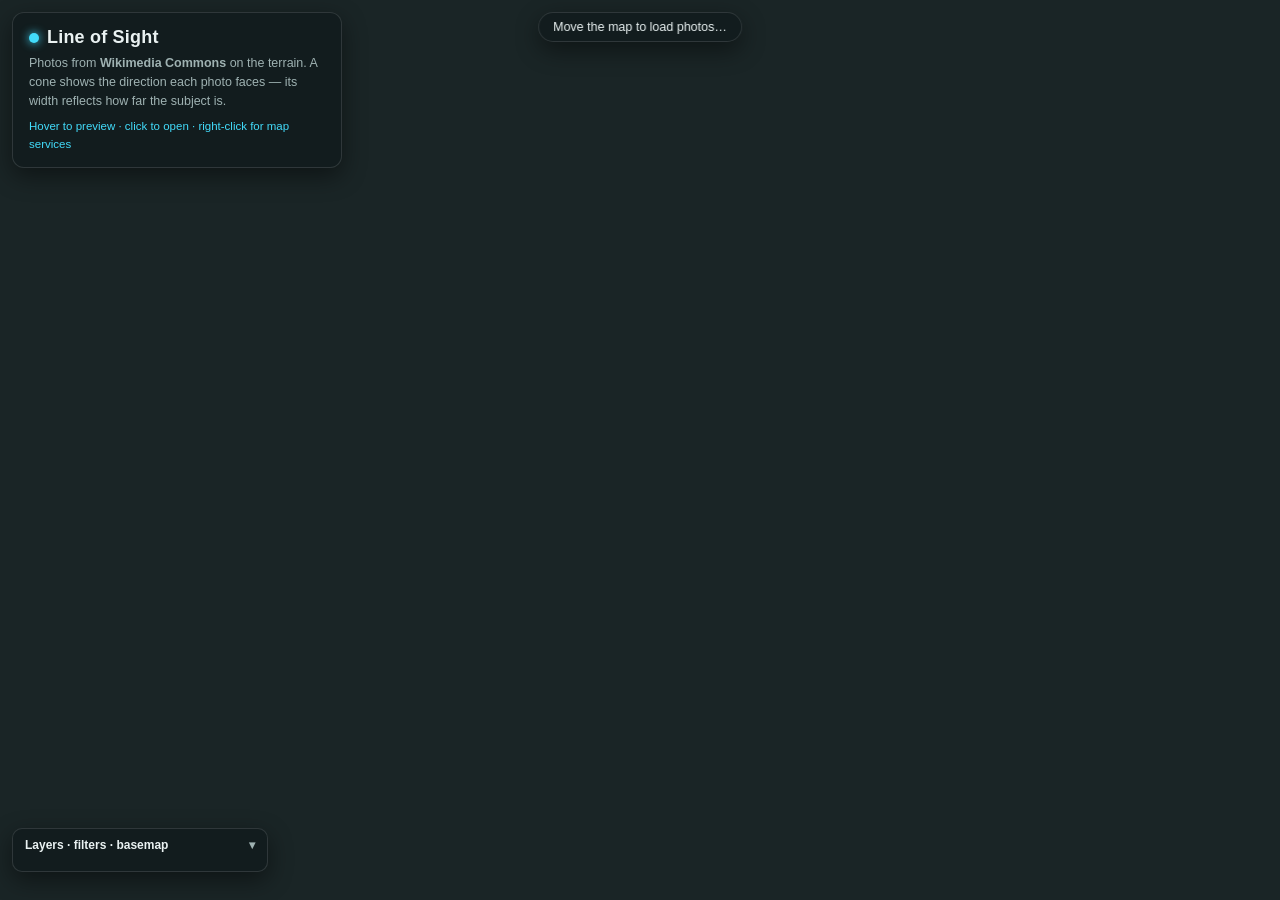
==== index.html @ a7d1faa2 "Line of Sight tool: Wikimedia Commons photo viewer on 3D terrain Single-file Mapbox GL app showing g" ====
<!DOCTYPE html>
<html lang="en">
<head>
  <meta charset="utf-8" />
  <meta name="viewport" content="width=device-width, initial-scale=1.0" />
  <title>Line of Sight — Wikimedia Commons photo viewer</title>

  <!-- Mapbox GL JS -->
  <link href="https://api.mapbox.com/mapbox-gl-js/v3.9.0/mapbox-gl.css" rel="stylesheet" />
  <script src="https://api.mapbox.com/mapbox-gl-js/v3.9.0/mapbox-gl.js"></script>
  <!-- Geocoder (search box) -->
  <link rel="stylesheet" href="https://api.mapbox.com/mapbox-gl-js/plugins/mapbox-gl-geocoder/v5.0.0/mapbox-gl-geocoder.css" type="text/css" />
  <script src="https://api.mapbox.com/mapbox-gl-js/plugins/mapbox-gl-geocoder/v5.0.0/mapbox-gl-geocoder.min.js"></script>

  <style>
    :root {
      --cam: #ffffff;            /* camera location          */
      --los: hsl(190, 95%, 62%); /* line of sight            */
      --obj: #ffb454;            /* subject / object location*/
      --panel: rgba(18, 28, 30, 0.82);
      --panel-border: rgba(255, 255, 255, 0.12);
      --text: #eaf2f2;
      --muted: #9fb2b2;
      --shadow: 0 8px 24px rgba(0, 0, 0, 0.45);
    }

    * { box-sizing: border-box; }

    html, body {
      margin: 0;
      padding: 0;
      height: 100%;
      background-color: #1a2526;
      font-family: -apple-system, BlinkMacSystemFont, "Segoe UI", Roboto, Helvetica, Arial, sans-serif;
      color: var(--text);
    }

    #map {
      position: absolute;
      inset: 0;
      transition: filter 0.25s ease;
    }
    #map.blur { filter: blur(14px) brightness(0.7); }

    /* ---------- Title / intro panel ---------- */
    #intro {
      position: absolute;
      top: 12px;
      left: 12px;
      z-index: 5;
      max-width: 330px;
      padding: 14px 16px;
      background: var(--panel);
      border: 1px solid var(--panel-border);
      border-radius: 12px;
      box-shadow: var(--shadow);
      backdrop-filter: blur(8px);
      -webkit-backdrop-filter: blur(8px);
    }
    #intro h1 {
      margin: 0 0 6px;
      font-size: 18px;
      letter-spacing: 0.2px;
      display: flex;
      align-items: center;
      gap: 8px;
    }
    #intro h1 .dot {
      width: 10px; height: 10px; border-radius: 50%;
      background: var(--los);
      box-shadow: 0 0 10px var(--los);
    }
    #intro p { margin: 0; font-size: 12.5px; line-height: 1.5; color: var(--muted); }
    #intro .hint { margin-top: 8px; font-size: 11.5px; color: var(--los); }

    /* ---------- Control panel (layers · filters · basemap) ---------- */
    #panel {
      position: absolute;
      left: 12px;
      bottom: 28px;
      z-index: 6;
      width: 256px;
      max-width: 82vw;
      background: var(--panel);
      border: 1px solid var(--panel-border);
      border-radius: 10px;
      box-shadow: var(--shadow);
      backdrop-filter: blur(8px);
      -webkit-backdrop-filter: blur(8px);
      font-size: 12px;
      overflow: hidden;
    }
    #panel .phead {
      display: flex; align-items: center; justify-content: space-between;
      gap: 8px; padding: 9px 12px; cursor: pointer; user-select: none;
      font-weight: 600; color: var(--text);
    }
    #panel .phead .chev { color: var(--muted); transition: transform .2s ease; }
    #panel.collapsed .pbody { display: none; }
    #panel.collapsed .phead .chev { transform: rotate(-90deg); }
    #panel .pbody { max-height: 64vh; overflow-y: auto; padding: 0 12px 10px; }
    #panel .sect { border-top: 1px solid var(--panel-border); padding: 9px 0 5px; }
    #panel .sect:first-child { border-top: 0; }
    #panel .lbl { font-size: 10px; text-transform: uppercase; letter-spacing: .6px; color: var(--muted); margin-bottom: 6px; }
    #panel .row { display: flex; align-items: center; gap: 8px; padding: 3px 0; color: var(--muted); }
    #panel .row .name { flex: 1; color: var(--text); cursor: pointer; }
    #panel .row .k { color: var(--muted); font-size: 11px; }
    #panel .frow { display: flex; align-items: center; gap: 8px; padding: 3px 0; }
    #panel .frow .k { flex: 0 0 58px; color: var(--muted); font-size: 11px; }
    #panel .frow .v { flex: 0 0 46px; text-align: right; font-size: 10.5px; color: var(--text); }
    #panel input[type=range] { flex: 1; min-width: 0; accent-color: var(--los); height: 16px; }
    #panel input[type=range].mini { flex: 0 0 64px; }
    #panel input[type=color] { width: 24px; height: 18px; flex: 0 0 24px; padding: 0; border: 1px solid var(--panel-border); border-radius: 4px; background: none; cursor: pointer; }
    #panel input[type=checkbox] { accent-color: var(--los); width: 14px; height: 14px; flex: 0 0 14px; }
    #panel .sub2 { padding-left: 22px; }
    #panel .sub2 .k2 { flex: 0 0 50px; font-size: 10.5px; color: var(--muted); }
    #panel .swatch { width: 16px; height: 14px; flex: 0 0 16px; display: inline-flex; align-items: center; justify-content: center; }
    #panel .swatch.cam::before  { content: ""; width: 11px; height: 11px; border-radius: 50%; background: rgba(255,255,255,.15); border: 1.5px solid var(--cam); }
    #panel .swatch.los::before  { content: ""; width: 16px; height: 3px; border-radius: 2px; background: var(--los); }
    #panel .swatch.obj::before  { content: ""; width: 9px; height: 9px; border-radius: 50%; background: var(--obj); }
    #panel .swatch.cone { clip-path: polygon(50% 100%, 8% 12%, 92% 12%); background: linear-gradient(to top, #ffffff, #4a96ff); }
    #panel .seg { display: flex; gap: 4px; flex: 1; }
    #panel .seg button { flex: 1; background: rgba(0,0,0,.25); color: var(--muted); border: 1px solid var(--panel-border); border-radius: 6px; padding: 4px 0; font-size: 11px; cursor: pointer; }
    #panel .seg button.on { background: var(--los); color: #08222a; border-color: var(--los); font-weight: 600; }
    #panel select { width: 100%; background: rgba(0,0,0,.25); color: var(--text); border: 1px solid var(--panel-border); border-radius: 6px; padding: 5px 6px; font-size: 12px; }
    #panel .readout { font-size: 10px; color: var(--muted); padding-left: 58px; min-height: 12px; }
    #panel .btn { width: 100%; background: rgba(0,0,0,.25); color: var(--text); border: 1px solid var(--panel-border); border-radius: 6px; padding: 7px 0; font-size: 12px; cursor: pointer; }
    #panel .btn:hover { border-color: var(--los); }
    #panel .btn.active { background: var(--los); color: #08222a; border-color: var(--los); font-weight: 600; }

    /* ---------- Right-click services menu ---------- */
    #ctxmenu {
      position: absolute;
      z-index: 60;
      display: none;
      min-width: 168px;
      padding: 5px;
      background: var(--panel);
      border: 1px solid var(--panel-border);
      border-radius: 10px;
      box-shadow: var(--shadow);
      backdrop-filter: blur(8px);
      -webkit-backdrop-filter: blur(8px);
    }
    #ctxmenu .cm-head { font-size: 10px; text-transform: uppercase; letter-spacing: .6px; color: var(--muted); padding: 4px 8px 6px; }
    #ctxmenu a { display: block; padding: 6px 8px; font-size: 12.5px; color: var(--text); text-decoration: none; border-radius: 6px; }
    #ctxmenu a:hover { background: rgba(255,255,255,.08); color: var(--los); }
    #ctxmenu .cm-coord { font-size: 10.5px; color: var(--muted); padding: 6px 8px 3px; border-top: 1px solid var(--panel-border); margin-top: 4px; }

    /* ---------- Status pill (loading / count) ---------- */
    #status {
      position: absolute;
      top: 12px;
      left: 50%;
      transform: translateX(-50%);
      z-index: 5;
      padding: 7px 14px;
      background: var(--panel);
      border: 1px solid var(--panel-border);
      border-radius: 999px;
      box-shadow: var(--shadow);
      font-size: 12.5px;
      color: var(--text);
      display: flex;
      align-items: center;
      gap: 8px;
      backdrop-filter: blur(8px);
      -webkit-backdrop-filter: blur(8px);
      white-space: nowrap;
    }
    #status .spinner {
      width: 13px; height: 13px;
      border: 2px solid rgba(255,255,255,0.25);
      border-top-color: var(--los);
      border-radius: 50%;
      animation: spin 0.8s linear infinite;
      display: none;
    }
    #status.loading .spinner { display: inline-block; }
    @keyframes spin { to { transform: rotate(360deg); } }

    /* ---------- Hover preview thumbnail ---------- */
    #preview {
      position: absolute;
      right: 12px;
      bottom: 28px;
      z-index: 6;
      width: 300px;
      max-width: 42vw;
      background: var(--panel);
      border: 1px solid var(--panel-border);
      border-radius: 12px;
      box-shadow: var(--shadow);
      overflow: hidden;
      opacity: 0;
      transform: translateY(8px);
      transition: opacity 0.15s ease, transform 0.15s ease;
      pointer-events: none;
    }
    #preview.show { opacity: 1; transform: translateY(0); }
    #preview img { display: block; width: 100%; height: auto; background: #000; opacity: 0; transition: opacity 0.12s ease; }
    #preview img.loaded { opacity: 1; }
    #preview .cap { padding: 8px 10px; font-size: 11.5px; line-height: 1.4; color: var(--muted); }
    #preview .cap strong { color: var(--text); font-weight: 600; }

    /* ---------- Full-size modal ---------- */
    #modal {
      position: fixed;
      inset: 0;
      z-index: 50;
      display: none;
      align-items: center;
      justify-content: center;
      background: rgba(0, 0, 0, 0.55);
    }
    #modal.show { display: flex; }
    #modal .frame {
      position: relative;
      max-width: 92vw;
      max-height: 92vh;
      display: flex;
      flex-direction: column;
      align-items: center;
    }
    #modal img {
      max-width: 92vw;
      max-height: 80vh;
      border-radius: 10px;
      box-shadow: var(--shadow);
      background: #000;
    }
    #modal .meta {
      margin-top: 12px;
      text-align: center;
      max-width: 80vw;
    }
    #modal .meta .title { font-size: 14px; font-weight: 600; }
    #modal .meta .by { font-size: 12.5px; color: var(--muted); margin-top: 3px; }
    #modal .meta .by a { color: var(--muted); }
    #modal .meta .links { margin-top: 10px; display: flex; gap: 14px; justify-content: center; flex-wrap: wrap; }
    #modal .meta .links a {
      font-size: 12.5px;
      color: var(--los);
      text-decoration: none;
      padding: 5px 12px;
      border: 1px solid var(--panel-border);
      border-radius: 8px;
      background: var(--panel);
    }
    #modal .meta .links a:hover { border-color: var(--los); }
    #modal .close {
      position: absolute;
      top: -14px; right: -14px;
      width: 34px; height: 34px;
      border-radius: 50%;
      border: 1px solid var(--panel-border);
      background: var(--panel);
      color: var(--text);
      font-size: 18px;
      cursor: pointer;
      box-shadow: var(--shadow);
    }

    .mapboxgl-ctrl-geocoder { min-width: 240px; }

    @media (max-width: 620px) {
      #intro { max-width: 60vw; }
      #preview { width: 180px; }
    }
  </style>
</head>
<body>
  <div id="map"></div>

  <div id="intro">
    <h1><span class="dot"></span> Line of Sight</h1>
    <p>
      Photos from <strong>Wikimedia Commons</strong> on the terrain. A cone shows the
      direction each photo faces — its width reflects how far the subject is.
    </p>
    <p class="hint">Hover to preview · click to open · right-click for map services</p>
  </div>

  <div id="status"><span class="spinner"></span><span id="status-text">Move the map to load photos…</span></div>

  <div id="panel">
    <div class="phead"><span>Layers · filters · basemap</span><span class="chev">▾</span></div>
    <div class="pbody"><!-- built by JS from CONFIG --></div>
  </div>

  <div id="ctxmenu"></div>

  <div id="preview">
    <img id="preview-img" alt="" />
    <div class="cap" id="preview-cap"></div>
  </div>

  <div id="modal">
    <div class="frame">
      <button class="close" id="modal-close" aria-label="Close">×</button>
      <img id="modal-img" alt="" />
      <div class="meta" id="modal-meta"></div>
    </div>
  </div>

  <script>
  (function () {
    "use strict";

    // Public demo token (from the original prototype). Replace if it expires.
    mapboxgl.accessToken =
      "pk.eyJ1IjoiZ291ZGFwcGVsIiwiYSI6ImNqeXprc3phbjAybTEzZGxqZzR1OHZqOWEifQ.jRzPHdAKKUmyL72_8-2glw";

    const COMMONS_API = "https://commons.wikimedia.org/w/api.php";
    const FILEPATH    = "https://commons.wikimedia.org/wiki/Special:FilePath/";
    const LOCATOR     = "https://locator-tool.toolforge.org/#/geolocate?files=";

    const R = 6371000;       // earth radius (m)
    const DIM = 0.1;         // opacity of non-hovered features
    const MAX_PHOTOS = 1000; // cap; oldest photos are evicted past this
    const LEN_MAX = 3000;    // upper bound (m) of the line-of-sight length filter

    // ---- Configurable appearance (single source of truth for every layer) ----
    const CONFIG = {
      cones:   { visible: true,  color: "#9ec9ff", opacity: 0.18, pxSize: 26, ramp: true },
      lines:   { visible: false, color: "#34d6f2", opacity: 0.85, width: 2 }, // OFF by default; the cone carries direction + distance
      objects: { visible: true,  color: "#ffb454", opacity: 0.9,  size: 5 },
      cameras: { visible: true,  color: "#ffffff", opacity: 0.5,  size: 7 }
    };

    // ---- Filter state --------------------------------------------------------
    const FILTERS = { minLen: 0, maxLen: LEN_MAX, los: "all", bearMin: 0, bearMax: 360 };

    // ---- Basemaps + external map services ------------------------------------
    const BASEMAPS = [
      { id: "satellite-streets-v12", name: "Satellite" },
      { id: "outdoors-v12",          name: "Outdoors (terrain)" },
      { id: "streets-v12",           name: "Streets" },
      { id: "dark-v11",              name: "Dark" }
    ];
    let currentStyle = "satellite-streets-v12";
    let terrainOn = true;

    // Right-click destinations. Each builds a URL from (lat, lon, zoom, bearing).
    const MAP_SERVICES = [
      { name: "Google Maps",        url: (la, lo, z)    => "https://www.google.com/maps/@" + la + "," + lo + "," + Math.round(z) + "z" },
      { name: "Google Street View", url: (la, lo, z, b) => "https://www.google.com/maps/@?api=1&map_action=pano&viewpoint=" + la + "," + lo + "&heading=" + Math.round(((b % 360) + 360) % 360) },
      { name: "Google Earth",       url: (la, lo, z, b) => "https://earth.google.com/web/@" + la + "," + lo + ",0a,1500d,35y," + Math.round(((b % 360) + 360) % 360) + "h,60t,0r" },
      { name: "Apple Maps",         url: (la, lo, z)    => "https://maps.apple.com/?ll=" + la + "," + lo + "&z=" + Math.round(z) + "&t=h" },
      { name: "Yandex Maps",        url: (la, lo, z)    => "https://yandex.com/maps/?ll=" + lo + "%2C" + la + "&z=" + Math.round(z) },
      { name: "OpenStreetMap",      url: (la, lo, z)    => "https://www.openstreetmap.org/#map=" + Math.round(z) + "/" + la + "/" + lo },
      { name: "WikiShootMe",        url: (la, lo, z)    => "https://wikishootme.toolforge.org/#lat=" + la + "&lng=" + lo + "&zoom=" + Math.round(z) },
      { name: "Mapillary",          url: (la, lo, z)    => "https://www.mapillary.com/app/?lat=" + la + "&lng=" + lo + "&z=" + Math.round(z) },
      { name: "Strava heatmap",     url: (la, lo, z)    => "https://www.strava.com/maps/global-heatmap#" + Math.round(z) + "/" + lo + "/" + la },
      { name: "Bing Maps",          url: (la, lo, z)    => "https://www.bing.com/maps?cp=" + la + "~" + lo + "&lvl=" + Math.round(z) + "&style=h" }
    ];

    // ---- Polygon-select state ------------------------------------------------
    let selectMode = false;        // is the user drawing a selection polygon
    let selectPts = [];            // [lng,lat] vertices of the in-progress polygon
    let clickTimer = null;         // single- vs double-click discrimination
    let $selectBtn = null;         // the "Select area" button (built into the panel)

    // ---- Data stores ---------------------------------------------------------
    const seen = new Set();                          // de-dupe by file url
    const order = [];                                // url insertion order (FIFO eviction)
    const urlToId = new Map();                       // url -> stable numeric feature id
    let nextId = 1;                                  // ids start at 1 (0 is falsy in feature-state)

    const cones   = { type: "FeatureCollection", features: [] };
    const lines   = { type: "FeatureCollection", features: [] };
    const objects = { type: "FeatureCollection", features: [] };
    const cameras = { type: "FeatureCollection", features: [] };
    // Index-aligned: SOURCES[i] is the data for the layer/source named SOURCE_IDS[i].
    const SOURCES    = [cones, lines, objects, cameras];
    const SOURCE_IDS = ["cones", "lines", "objects", "cameras"];

    // Attribution (author/license) — fetched lazily on hover/click, cached by title.
    const attrCache = new Map();                     // title -> {author, authorHtml, license}
    const attrInflight = new Map();                  // title -> Promise

    // Hover / request state
    let loadAbort = null;                            // AbortController for in-flight geosearch
    let hoverId = null;                              // currently highlighted feature id
    let dimActive = false;                           // is a hover dim-session active
    let pendingPoint = null, rafId = 0;              // rAF-throttled hover query
    let previewToken = 0, modalToken = 0;            // guard async attribution fills

    function idFor(url) {
      let id = urlToId.get(url);
      if (id === undefined) { id = nextId++; urlToId.set(url, id); }
      return id;
    }

    // ---- DOM refs ------------------------------------------------------------
    const $map        = document.getElementById("map");
    const $status     = document.getElementById("status");
    const $statusText = document.getElementById("status-text");
    const $preview    = document.getElementById("preview");
    const $previewImg = document.getElementById("preview-img");
    const $previewCap = document.getElementById("preview-cap");
    const $modal      = document.getElementById("modal");
    const $modalImg   = document.getElementById("modal-img");
    const $modalMeta  = document.getElementById("modal-meta");
    const $ctx        = document.getElementById("ctxmenu");

    // ---- Map -----------------------------------------------------------------
    // Restore view from the URL hash if present, else the Djémila default.
    const startView = readHash();
    const map = new mapboxgl.Map({
      container: "map",
      style: "mapbox://styles/mapbox/" + currentStyle,
      center: startView ? startView.center : [5.735978, 36.32068], // Djémila, Algeria (Roman ruins — lots of geotagged photos)
      zoom:    startView ? startView.zoom    : 16,
      pitch:   startView ? startView.pitch   : 60,
      bearing: startView ? startView.bearing : -20,
      antialias: false
    });

    map.addControl(
      new MapboxGeocoder({ accessToken: mapboxgl.accessToken, mapboxgl: mapboxgl, marker: false }),
      "top-right"
    );
    map.addControl(new mapboxgl.NavigationControl({ visualizePitch: true }), "top-right");

    buildPanel();   // build the interactive layers/filters/basemap panel from CONFIG

    // Runs on the initial load AND again after every setStyle (basemap switch),
    // which wipes custom sources/layers — so everything is re-added idempotently.
    map.on("style.load", function () {
      map.addSource("mapbox-dem", {
        type: "raster-dem",
        url: "mapbox://mapbox.mapbox-terrain-dem-v1",
        tileSize: 512,
        maxzoom: 14
      });
      if (terrainOn) map.setTerrain({ source: "mapbox-dem", exaggeration: 1.4 });

      map.addLayer({
        id: "sky",
        type: "sky",
        paint: {
          "sky-type": "atmosphere",
          "sky-atmosphere-sun": [0.0, 0.0],
          "sky-atmosphere-sun-intensity": 12
        }
      });

      map.addSource("cones",   { type: "geojson", data: cones });
      map.addSource("lines",   { type: "geojson", data: lines });
      map.addSource("objects", { type: "geojson", data: objects });
      map.addSource("cameras", { type: "geojson", data: cameras });

      // Drawn bottom -> top: cones, lines, subjects, camera dots.
      // Paint values come from CONFIG; applyAllStyles() (below) keeps them in sync.
      map.addLayer({
        id: "cones",
        type: "fill",
        source: "cones",
        layout: { visibility: CONFIG.cones.visible ? "visible" : "none" },
        paint: {
          "fill-color": CONFIG.cones.ramp ? ["get", "color"] : CONFIG.cones.color,
          "fill-opacity": CONFIG.cones.opacity
        }
      });

      map.addLayer({
        id: "lines",
        type: "line",
        source: "lines",
        layout: { "line-join": "round", "line-cap": "round", visibility: CONFIG.lines.visible ? "visible" : "none" },
        paint: {
          "line-color": CONFIG.lines.color,
          "line-width": ["interpolate", ["linear"], ["zoom"], 10, CONFIG.lines.width * 0.5, 18, CONFIG.lines.width],
          "line-opacity": CONFIG.lines.opacity
        }
      });

      map.addLayer({
        id: "objects",
        type: "circle",
        source: "objects",
        layout: { visibility: CONFIG.objects.visible ? "visible" : "none" },
        paint: {
          "circle-color": CONFIG.objects.color,
          "circle-opacity": CONFIG.objects.opacity,
          "circle-radius": ["interpolate", ["linear"], ["zoom"], 10, CONFIG.objects.size * 0.6, 18, CONFIG.objects.size],
          "circle-stroke-width": 1,
          "circle-stroke-color": "rgba(0,0,0,0.4)",
          "circle-stroke-opacity": CONFIG.objects.opacity
        }
      });

      map.addLayer({
        id: "cameras",
        type: "circle",
        source: "cameras",
        layout: { visibility: CONFIG.cameras.visible ? "visible" : "none" },
        paint: {
          "circle-color": CONFIG.cameras.color,
          "circle-opacity": CONFIG.cameras.opacity,
          "circle-stroke-width": 1.5,
          "circle-stroke-color": CONFIG.cameras.color,
          "circle-stroke-opacity": 1,
          "circle-radius": ["interpolate", ["linear"], ["zoom"], 10, CONFIG.cameras.size * 0.6, 18, CONFIG.cameras.size]
        }
      });

      // Polygon-selection overlay (drawn on top).
      map.addSource("select",     { type: "geojson", data: emptyFC() });
      map.addSource("select-pts", { type: "geojson", data: emptyFC() });
      map.addLayer({ id: "select-fill",  type: "fill",   source: "select",     paint: { "fill-color": "#34d6f2", "fill-opacity": 0.12 } });
      map.addLayer({ id: "select-line",  type: "line",   source: "select",     paint: { "line-color": "#34d6f2", "line-width": 2, "line-dasharray": [2, 1.5] } });
      map.addLayer({ id: "select-verts", type: "circle", source: "select-pts", paint: { "circle-radius": 4, "circle-color": "#34d6f2", "circle-stroke-color": "#fff", "circle-stroke-width": 1.5 } });

      wireInteractions();      // once-guarded: safe to call again after setStyle
      applyAllStyles();        // re-apply CONFIG paint/visibility
      applyFilters();          // re-apply active filters
      rebuildCones();          // re-fit cone radius to the current zoom
      if (selectMode) renderSelect(null);
      load();                  // refetch (self-cancelling / debounced)
    });

    const debouncedLoad = debounce(load, 350);
    map.on("moveend", function () { writeHash(); debouncedLoad(); });
    map.on("zoomend", rebuildCones);
    map.on("zoom", debounce(rebuildCones, 60));
    map.on("error", function (e) { console.warn("Mapbox error:", e && e.error); });

    // ---- Interactions --------------------------------------------------------
    // Layer ids === source ids. Which opacity props each layer dims on hover.
    const HOVER_LAYERS = SOURCE_IDS;
    const OPACITY = [
      { id: "cones",   props: ["fill-opacity"] },
      { id: "lines",   props: ["line-opacity"] },
      { id: "objects", props: ["circle-opacity", "circle-stroke-opacity"] },
      { id: "cameras", props: ["circle-opacity", "circle-stroke-opacity"] }
    ];
    // The "full" (non-dimmed) opacity for a layer/prop, read live from CONFIG so
    // user-adjusted opacities survive a hover gesture instead of snapping back.
    function opacityFull(id, prop) {
      const c = CONFIG[id];
      if (id === "cameras" && prop === "circle-stroke-opacity") return 1;
      return c ? c.opacity : 1;
    }

    let wired = false;   // bind map/document handlers exactly once (setStyle re-fires style.load)
    function wireInteractions() {
      if (wired) return;
      wired = true;

      // One throttled handler instead of 4 per-layer handlers. The mousemove
      // event only records the point; the query/paint work runs once per frame.
      map.on("mousemove", function (e) {
        if (selectMode) { renderSelect(e.lngLat); return; }
        pendingPoint = e.point;
        if (!rafId) rafId = requestAnimationFrame(processHover);
      });
      map.getCanvas().addEventListener("mouseout", function () { if (!selectMode) clearHover(); });

      map.on("click", function (e) {
        if (selectMode) { onSelectClick(e.lngLat); return; }
        const f = topFeatureAt(e.point);
        if (f) openModal(f.properties);
      });
      map.on("dblclick", function (e) {
        if (!selectMode) return;
        e.preventDefault();
        if (clickTimer) { clearTimeout(clickTimer); clickTimer = null; }
        finishSelect();
      });

      // Right-click → external map services menu.
      map.on("contextmenu", function (e) { showCtxMenu(e.point, e.lngLat); });
      map.getCanvas().addEventListener("contextmenu", function (ev) { ev.preventDefault(); });
      map.on("movestart", hideCtxMenu);
      document.addEventListener("click", function (e) {
        if ($ctx && $ctx.style.display === "block" && !$ctx.contains(e.target)) hideCtxMenu();
      });
      $ctx.addEventListener("click", function (e) { if (e.target.tagName === "A") hideCtxMenu(); });
    }

    function topFeatureAt(point) {
      const bb = [[point.x - 3, point.y - 3], [point.x + 3, point.y + 3]];
      const fs = map.queryRenderedFeatures(bb, { layers: HOVER_LAYERS });
      return fs.length ? fs[0] : null;
    }

    function processHover() {
      rafId = 0;
      if (!pendingPoint) return;
      const f = topFeatureAt(pendingPoint);
      if (!f) { if (hoverId !== null) clearHover(); return; }

      if (f.id === hoverId) return;              // same photo — nothing to do
      if (hoverId !== null) setHover(hoverId, false);
      hoverId = f.id;
      setHover(hoverId, true);                    // cheap per-feature highlight
      map.getCanvas().style.cursor = "pointer";
      enterDimSession();                          // dim others (once per gesture)
      showPreview(f.properties);
    }

    // Toggle hover state for one photo across all 4 sources (same id in each).
    function setHover(id, on) {
      if (id == null) return;
      SOURCE_IDS.forEach(function (src) {
        if (!map.getSource(src)) return;
        try { map.setFeatureState({ source: src, id: id }, { hover: on }); }
        catch (e) { /* source mid-reload after setData — safe to skip */ }
      });
    }

    function clearHover() {
      if (hoverId !== null) { setHover(hoverId, false); hoverId = null; }
      leaveDimSession();
      hidePreview();
      map.getCanvas().style.cursor = "";
    }

    // Dim everyone except the feature-state:hover one. Set ONCE per hover gesture
    // (not per mousemove) — the in-gesture highlight is pure setFeatureState.
    function enterDimSession() {
      if (dimActive) return;
      dimActive = true;
      SOURCE_IDS.forEach(applyOpacity);
    }
    function leaveDimSession() {
      if (!dimActive) return;
      dimActive = false;
      SOURCE_IDS.forEach(applyOpacity);
    }
    // Set a layer's opacity props: a hover-dim expression while a dim session is
    // active, or the flat CONFIG value otherwise. Used by both the dim session
    // and applyLayerStyle so the two never fight over opacity.
    function applyOpacity(id) {
      const cfg = OPACITY.find(function (o) { return o.id === id; });
      if (!cfg || !map.getLayer(id)) return;
      cfg.props.forEach(function (prop) {
        const full = opacityFull(id, prop);
        map.setPaintProperty(id, prop, dimActive
          ? ["case", ["boolean", ["feature-state", "hover"], false], full, DIM]
          : full);
      });
    }

    function showPreview(p) {
      const token = ++previewToken;
      // Blank the <img> immediately so the previous photo never lingers, then
      // reveal the new one only once ITS load fires for the still-current token.
      $previewImg.classList.remove("loaded");
      $previewImg.removeAttribute("src");
      $previewImg.onload  = function () { if (token === previewToken) $previewImg.classList.add("loaded"); };
      $previewImg.onerror = function () { if (token === previewToken) $previewImg.classList.remove("loaded"); };
      $previewImg.src = p.url + "?width=400";
      $previewCap.innerHTML = "<strong>" + escapeHtml(prettyTitle(p.title)) + "</strong><br>Loading…";
      $preview.classList.add("show");
      fetchAttribution(p.title).then(function (a) {
        if (token !== previewToken) return;      // user moved on — drop stale fill
        const who = (a.author && a.author !== "Unknown author")
          ? "by " + escapeHtml(a.author) : "Unknown author";
        const lic = a.license ? " · " + escapeHtml(a.license) : "";
        $previewCap.innerHTML = "<strong>" + escapeHtml(prettyTitle(p.title)) + "</strong><br>" + who + lic;
      });
    }
    function hidePreview() {
      $preview.classList.remove("show");
      previewToken++;
      $previewImg.classList.remove("loaded");
      $previewImg.removeAttribute("src");
    }

    function openModal(p) {
      $modalImg.src = p.url + "?width=1600";
      const fileUrl    = "https://commons.wikimedia.org/wiki/" + encodeURIComponent(p.title);
      const locatorUrl = LOCATOR + encodeURIComponent(p.title);
      $modalMeta.innerHTML =
        '<div class="title">' + escapeHtml(prettyTitle(p.title)) + '</div>' +
        '<div class="by" id="modal-by">Loading…</div>' +
        '<div class="links">' +
          '<a href="' + fileUrl + '" target="_blank" rel="noopener">View on Commons ↗</a>' +
          '<a href="' + locatorUrl + '" target="_blank" rel="noopener">Edit location in Locator Tool ↗</a>' +
        '</div>';
      $modal.classList.add("show");
      $map.classList.add("blur");
      const token = ++modalToken;
      fetchAttribution(p.title).then(function (a) {
        if (token !== modalToken) return;        // modal closed or changed
        const by = (a.authorHtml && a.authorHtml.length) ? a.authorHtml
                 : (a.author ? escapeHtml(a.author) : "Unknown author");
        const lic = a.license ? ' &nbsp;·&nbsp; ' + escapeHtml(a.license) : "";
        const el = document.getElementById("modal-by");
        if (el) el.innerHTML = "by " + by + lic;
      });
    }
    function closeModal() {
      $modal.classList.remove("show");
      $map.classList.remove("blur");
      $modalImg.src = "";
      modalToken++;   // discard any pending attribution fill
    }
    document.getElementById("modal-close").addEventListener("click", closeModal);
    $modal.addEventListener("click", function (e) { if (e.target === $modal) closeModal(); });
    document.addEventListener("keydown", function (e) {
      if (e.key !== "Escape") return;
      if (selectMode) { exitSelectMode(); setStatus("Selection cancelled", false); return; }
      if ($ctx && $ctx.style.display === "block") { hideCtxMenu(); return; }
      closeModal();
    });

    // ---- Data loading --------------------------------------------------------
    function setStatus(text, loading) {
      $statusText.textContent = text;
      $status.classList.toggle("loading", !!loading);
    }

    function load() {
      const b = map.getBounds();
      const spanLat = b.getNorth() - b.getSouth();
      const spanLon = b.getEast() - b.getWest();

      if (spanLat > 0.7 || spanLon > 0.7) {
        setStatus("Zoom in to load nearby photos", false);
        return;
      }

      const bbox = [b.getNorth(), b.getWest(), b.getSouth(), b.getEast()].join("|");
      // Bulk query stays cheap: coordinates only. Attribution is fetched lazily
      // on hover/click (extmetadata is "expensive" per the Commons API docs).
      const params = new URLSearchParams({
        action: "query",
        format: "json",
        origin: "*",                                  // CORS for anonymous reads
        maxlag: "5",                                  // be polite to the API
        prop: "coordinates",
        coprop: "type|name",
        coprimary: "all",
        colimit: "500",
        generator: "geosearch",
        ggsbbox: bbox,                                // top|left|bottom|right
        ggslimit: "500",
        ggsnamespace: "6",                            // File: namespace
        ggsprimary: "all"
      });

      // Cancel any still-running request so a slow one can't clobber fresh data.
      if (loadAbort) loadAbort.abort();
      loadAbort = new AbortController();

      setStatus("Loading photos…", true);

      fetch(COMMONS_API + "?" + params.toString(), { signal: loadAbort.signal })
        .then(function (r) { return r.json(); })
        .then(process)
        .catch(function (err) {
          if (err && err.name === "AbortError") return;   // superseded by a newer pan
          console.warn("Commons request failed:", err);
          setStatus("Couldn't reach Wikimedia Commons", false);
        });
    }

    function process(data) {
      const before = SOURCES.map(function (s) { return s.features.length; });
      const pages = data && data.query && data.query.pages;
      if (pages) {
        Object.keys(pages).forEach(function (key) {
          const page = pages[key];
          const coords = page.coordinates;
          if (!coords || !coords.length) return;

          const url = FILEPATH + encodeURIComponent(page.title);
          if (seen.has(url)) return;
          seen.add(url);
          order.push(url);

          const id = idFor(url);

          if (coords.length === 1) {
            // Only a location is known — a plain camera dot, no direction.
            const meta = { url: url, title: page.title, hasLos: false, dist: null, bearing: null };
            cameras.features.push(feature("Point", [coords[0].lon, coords[0].lat], meta, id));
          } else {
            // Camera + subject -> direction, distance, view cone.
            let cam = coords.find(function (c) { return c.type === "camera"; });
            let obj = coords.find(function (c) { return c !== cam; });
            if (!cam) cam = coords[0];
            if (!obj) obj = coords[1];

            const dist = distance(cam.lon, cam.lat, obj.lon, obj.lat);
            const br   = bearing(cam.lon, cam.lat, obj.lon, obj.lat);
            const t    = clamp(dist / 1500, 0, 1);     // 0 = near, 1 = far
            const half = lerp(38, 7, t);               // cone HALF-ANGLE encodes distance (wide=near, narrow=far)
            const rad  = coneRadiusMeters(cam.lat);    // length is constant on screen, not distance

            // Shared props let filters (dist/bearing/hasLos) target every layer.
            const meta = { url: url, title: page.title, hasLos: true, dist: Math.round(dist), bearing: Math.round(br) };
            // Cones additionally carry what rebuildCones() needs to refit on zoom.
            const coneMeta = Object.assign({}, meta, { color: rampColor(t), camLon: cam.lon, camLat: cam.lat, widthDeg: half });

            cones.features.push(feature("Polygon", wedge(cam.lon, cam.lat, br, half, rad), coneMeta, id));
            lines.features.push(feature("LineString", [[cam.lon, cam.lat], [obj.lon, obj.lat]], meta, id));
            objects.features.push(feature("Point", [obj.lon, obj.lat], meta, id));
            cameras.features.push(feature("Point", [cam.lon, cam.lat], meta, id));
          }
        });
      }

      // Mark sources that gained features, then evict (which may mark more).
      const dirty = new Set();
      SOURCES.forEach(function (s, i) { if (s.features.length !== before[i]) dirty.add(i); });
      evictOldest(dirty);

      // Clear hover BEFORE setData (sources still loaded) so no feature-state dangles.
      if (dirty.size && hoverId !== null) clearHover();
      // Only re-upload sources that actually changed — setData reprocesses the
      // whole collection, so skipping unchanged ones matters when panning.
      dirty.forEach(function (i) { map.getSource(SOURCE_IDS[i]).setData(SOURCES[i]); });

      const n = seen.size;
      const dir = cones.features.length;
      setStatus(n + " photo" + (n === 1 ? "" : "s") + " · " + dir + " with a direction", false);
    }

    // Keep memory bounded: drop the oldest-loaded photos past the cap.
    function evictOldest(dirty) {
      let toEvict = seen.size - MAX_PHOTOS;
      if (toEvict <= 0) return;
      const remove = new Set();
      while (toEvict > 0 && order.length) {
        const url = order.shift();
        if (!seen.has(url)) continue;
        seen.delete(url);
        urlToId.delete(url);
        const title = titleFromUrl(url);
        if (title) attrCache.delete(title);
        remove.add(url);
        toEvict--;
      }
      if (!remove.size) return;
      SOURCES.forEach(function (s, i) {
        const kept = s.features.filter(function (f) { return !remove.has(f.properties.url); });
        if (kept.length !== s.features.length) { s.features = kept; dirty.add(i); }
      });
    }

    function feature(type, coordinates, properties, id) {
      return { type: "Feature", id: id, properties: properties, geometry: { type: type, coordinates: coordinates } };
    }

    function titleFromUrl(url) {
      try { return decodeURIComponent(url.slice(FILEPATH.length)); } catch (e) { return null; }
    }

    // ---- Attribution (lazy, cached) -----------------------------------------
    const ATTR_FALLBACK = { author: "Unknown author", authorHtml: "", license: "" };

    function parseAttr(page) {
      const ii = page && page.imageinfo && page.imageinfo[0];
      const em = (ii && ii.extmetadata) || {};
      const artistHtml = (em.Artist && em.Artist.value) || "";
      return {
        author: stripTags(artistHtml) || "Unknown author",
        authorHtml: sanitizeHtml(artistHtml) || "",
        license: (em.LicenseShortName && em.LicenseShortName.value) || ""
      };
    }

    function fetchAttribution(title) {
      if (attrCache.has(title)) return Promise.resolve(attrCache.get(title));
      if (attrInflight.has(title)) return attrInflight.get(title);

      const params = new URLSearchParams({
        action: "query",
        format: "json",
        origin: "*",
        maxlag: "5",
        titles: title,
        prop: "imageinfo",
        iiprop: "extmetadata",
        iiextmetadatafilter: "Artist|LicenseShortName|Attribution|Credit"
      });

      const p = fetch(COMMONS_API + "?" + params.toString())
        .then(function (r) { return r.json(); })
        .then(function (data) {
          const pages = data && data.query && data.query.pages;
          let attr = ATTR_FALLBACK;
          if (pages) { const k = Object.keys(pages)[0]; if (k) attr = parseAttr(pages[k]); }
          attrCache.set(title, attr);
          attrInflight.delete(title);
          return attr;
        })
        .catch(function () {
          attrInflight.delete(title);
          attrCache.set(title, ATTR_FALLBACK);  // don't refetch a failing title
          return ATTR_FALLBACK;
        });

      attrInflight.set(title, p);
      return p;
    }

    // ---- Geometry ------------------------------------------------------------
    function toRad(d) { return d * Math.PI / 180; }
    function toDeg(r) { return r * 180 / Math.PI; }

    function distance(lon1, lat1, lon2, lat2) {
      const dLat = toRad(lat2 - lat1), dLon = toRad(lon2 - lon1);
      const a = Math.sin(dLat / 2) ** 2 +
                Math.cos(toRad(lat1)) * Math.cos(toRad(lat2)) * Math.sin(dLon / 2) ** 2;
      return 2 * R * Math.asin(Math.sqrt(a));
    }

    function bearing(lon1, lat1, lon2, lat2) {
      const p1 = toRad(lat1), p2 = toRad(lat2), dl = toRad(lon2 - lon1);
      const y = Math.sin(dl) * Math.cos(p2);
      const x = Math.cos(p1) * Math.sin(p2) - Math.sin(p1) * Math.cos(p2) * Math.cos(dl);
      return (toDeg(Math.atan2(y, x)) + 360) % 360;
    }

    function destination(lon, lat, brng, dist) {
      const d = dist / R, b = toRad(brng), p1 = toRad(lat), l1 = toRad(lon);
      const p2 = Math.asin(Math.sin(p1) * Math.cos(d) + Math.cos(p1) * Math.sin(d) * Math.cos(b));
      const l2 = l1 + Math.atan2(Math.sin(b) * Math.sin(d) * Math.cos(p1),
                                 Math.cos(d) - Math.sin(p1) * Math.sin(p2));
      return [toDeg(l2), toDeg(p2)];
    }

    // Pie-slice polygon at (lon,lat) facing `brng`, ±half degrees, `rad` metres long.
    function wedge(lon, lat, brng, half, rad) {
      const ring = [[lon, lat]];
      const steps = 18;
      for (let i = 0; i <= steps; i++) {
        ring.push(destination(lon, lat, brng - half + (2 * half) * i / steps, rad));
      }
      ring.push([lon, lat]);
      return [ring];
    }

    // White (near) -> blue (far).
    function rampColor(t) {
      t = clamp(t, 0, 1);
      const r = Math.round(255 + (74 - 255) * t);
      const g = Math.round(255 + (150 - 255) * t);
      return "rgb(" + r + "," + g + ",255)";
    }

    // ---- Helpers -------------------------------------------------------------
    function lerp(a, b, t) { return a + (b - a) * t; }
    function clamp(v, lo, hi) { return Math.max(lo, Math.min(hi, v)); }

    function prettyTitle(title) {
      if (!title) return "";
      return title.replace(/^File:/, "").replace(/\.[a-z0-9]+$/i, "").replace(/_/g, " ");
    }

    function stripTags(html) {
      if (!html) return "";
      const doc = new DOMParser().parseFromString(html, "text/html");
      return (doc.body.textContent || "").trim().replace(/\s+/g, " ");
    }

    // Keep author links, strip anything executable.
    function sanitizeHtml(html) {
      if (!html) return "";
      const doc = new DOMParser().parseFromString(html, "text/html");
      doc.querySelectorAll("script,style,iframe").forEach(function (n) { n.remove(); });
      doc.querySelectorAll("*").forEach(function (el) {
        Array.prototype.slice.call(el.attributes).forEach(function (attr) {
          const name = attr.name.toLowerCase();
          if (name.indexOf("on") === 0) el.removeAttribute(attr.name);
          if ((name === "href" || name === "src") && /^\s*javascript:/i.test(attr.value)) {
            el.removeAttribute(attr.name);
          }
        });
        if (el.tagName === "A") { el.setAttribute("target", "_blank"); el.setAttribute("rel", "noopener"); }
      });
      return doc.body.innerHTML.trim();
    }

    function escapeHtml(s) {
      return String(s).replace(/[&<>"']/g, function (c) {
        return ({ "&": "&amp;", "<": "&lt;", ">": "&gt;", '"': "&quot;", "'": "&#39;" })[c];
      });
    }

    function debounce(fn, ms) {
      let t;
      return function () {
        clearTimeout(t);
        const args = arguments, ctx = this;
        t = setTimeout(function () { fn.apply(ctx, args); }, ms);
      };
    }

    function emptyFC() { return { type: "FeatureCollection", features: [] }; }

    // ---- Layer styling (CONFIG -> Mapbox paint) ------------------------------
    function applyLayerStyle(id) {
      if (!map.getLayer(id)) return;
      const c = CONFIG[id];
      map.setLayoutProperty(id, "visibility", c.visible ? "visible" : "none");
      if (id === "cones") {
        map.setPaintProperty("cones", "fill-color", c.ramp ? ["get", "color"] : c.color);
      } else if (id === "lines") {
        map.setPaintProperty("lines", "line-color", c.color);
        map.setPaintProperty("lines", "line-width", ["interpolate", ["linear"], ["zoom"], 10, c.width * 0.5, 18, c.width]);
      } else if (id === "objects") {
        map.setPaintProperty("objects", "circle-color", c.color);
        map.setPaintProperty("objects", "circle-radius", ["interpolate", ["linear"], ["zoom"], 10, c.size * 0.6, 18, c.size]);
      } else if (id === "cameras") {
        map.setPaintProperty("cameras", "circle-color", c.color);
        map.setPaintProperty("cameras", "circle-stroke-color", c.color);
        map.setPaintProperty("cameras", "circle-radius", ["interpolate", ["linear"], ["zoom"], 10, c.size * 0.6, 18, c.size]);
      }
      applyOpacity(id);
    }
    function applyAllStyles() { SOURCE_IDS.forEach(applyLayerStyle); }

    // ---- Constant-screen-size cones ------------------------------------------
    // Ground resolution (m per screen pixel) at the map centre's latitude/zoom.
    function metersPerPixel(lat, zoom) {
      return 156543.03392 * Math.cos(lat * Math.PI / 180) / Math.pow(2, zoom);
    }
    function coneRadiusMeters(lat) {
      return CONFIG.cones.pxSize * metersPerPixel(lat, map.getZoom());
    }
    // Re-fit every cone's radius so it stays ~constant on screen (declutters when
    // zooming in). Angle/bearing/camera come from the persisted cone properties.
    function rebuildCones() {
      if (!cones.features.length) return;
      cones.features.forEach(function (f) {
        const p = f.properties;
        if (p.camLon == null) return;
        f.geometry.coordinates = wedge(p.camLon, p.camLat, p.bearing, p.widthDeg, coneRadiusMeters(p.camLat));
      });
      const src = map.getSource("cones");
      if (src) src.setData(cones);
    }
    const rebuildConesDebounced = debounce(rebuildCones, 60);

    // ---- Filters (Mapbox setFilter expressions from persisted props) ---------
    function lengthClause() {
      const g = ["coalesce", ["get", "dist"], -1];
      const lo = Math.min(FILTERS.minLen, FILTERS.maxLen);
      const hi = Math.max(FILTERS.minLen, FILTERS.maxLen);
      return ["all", [">=", g, lo], ["<=", g, hi >= LEN_MAX ? 1e9 : hi]];
    }
    function bearingClause() {
      const g = ["coalesce", ["get", "bearing"], -1];
      const lo = FILTERS.bearMin, hi = FILTERS.bearMax;
      if (lo <= hi) return ["all", [">=", g, lo], ["<=", g, hi]];
      return ["any", [">=", g, lo], ["all", [">=", g, 0], ["<=", g, hi]]];  // wraps through North
    }
    function buildFilterFor(id) {
      const len = lengthClause(), bear = bearingClause(), los = FILTERS.los;
      if (id === "cameras") {
        // cameras holds BOTH camera-only (hasLos:false) and camera+subject photos.
        const isNo  = ["==", ["get", "hasLos"], false];
        const isLos = ["==", ["get", "hasLos"], true];
        if (los === "nolos") return isNo;
        const match = ["all", len, bear];
        if (los === "los") return ["all", isLos, match];
        return ["any", isNo, ["all", isLos, match]];   // "all": camera-only always pass
      }
      // cones / lines / objects only ever hold has-LOS features.
      if (los === "nolos") return ["==", ["literal", 1], ["literal", 0]];   // hide all
      return ["all", len, bear];
    }
    function applyFilters() {
      SOURCE_IDS.forEach(function (id) {
        if (map.getLayer(id)) map.setFilter(id, buildFilterFor(id));
      });
      if (hoverId !== null) clearHover();   // a filtered-out hover would dangle
    }

    // ---- Basemap switching ---------------------------------------------------
    function switchBasemap(styleId) {
      if (styleId === currentStyle) return;
      currentStyle = styleId;
      hideCtxMenu();
      map.setStyle("mapbox://styles/mapbox/" + styleId);  // re-fires style.load -> everything re-added
    }

    // ---- Control panel (built from CONFIG) -----------------------------------
    function buildPanel() {
      const $panel = document.getElementById("panel");
      const $body  = $panel.querySelector(".pbody");

      const filtersHtml =
        '<div class="sect"><div class="lbl">Filters</div>' +
          '<div class="frow"><span class="k">Length ≥</span><input type="range" id="f-minlen" min="0" max="' + LEN_MAX + '" step="10" value="0"><span class="v" id="f-minlen-v">0 m</span></div>' +
          '<div class="frow"><span class="k">Length ≤</span><input type="range" id="f-maxlen" min="0" max="' + LEN_MAX + '" step="10" value="' + LEN_MAX + '"><span class="v" id="f-maxlen-v">∞</span></div>' +
          '<div class="row"><span class="k">Sight</span><div class="seg" id="los-seg">' +
            '<button data-los="all" class="on">Any</button>' +
            '<button data-los="los">Has</button>' +
            '<button data-los="nolos">None</button>' +
          '</div></div>' +
          '<div class="frow"><span class="k">Facing ≥</span><input type="range" id="f-bmin" min="0" max="360" step="5" value="0"><span class="v" id="f-bmin-v">0°</span></div>' +
          '<div class="frow"><span class="k">Facing ≤</span><input type="range" id="f-bmax" min="0" max="360" step="5" value="360"><span class="v" id="f-bmax-v">360°</span></div>' +
          '<div class="readout" id="f-bnote"></div>' +
        '</div>';

      const layerDefs = [
        { id: "cones",   name: "Direction cone", swatch: "cone", min: 8, max: 60, prop: "pxSize" },
        { id: "lines",   name: "Line of sight",  swatch: "los",  min: 1, max: 8,  prop: "width"  },
        { id: "objects", name: "Subject",        swatch: "obj",  min: 2, max: 12, prop: "size"   },
        { id: "cameras", name: "Camera",         swatch: "cam",  min: 2, max: 14, prop: "size"   }
      ];
      let layersHtml = '<div class="sect"><div class="lbl">Layers</div>';
      layerDefs.forEach(function (L) {
        const c = CONFIG[L.id];
        layersHtml +=
          '<div class="row">' +
            '<input type="checkbox" data-layer="' + L.id + '" data-prop="visible"' + (c.visible ? " checked" : "") + '>' +
            '<span class="swatch ' + L.swatch + '"></span>' +
            '<label class="name">' + L.name + '</label>' +
            '<input type="color" data-layer="' + L.id + '" data-prop="color" value="' + c.color + '">' +
            '<input type="range" class="mini" data-layer="' + L.id + '" data-prop="' + L.prop + '" min="' + L.min + '" max="' + L.max + '" step="1" value="' + c[L.prop] + '" title="size">' +
          '</div>' +
          '<div class="row sub2"><span class="k2">opacity</span>' +
            '<input type="range" data-layer="' + L.id + '" data-prop="opacity" min="0" max="1" step="0.05" value="' + c.opacity + '"></div>';
        if (L.id === "cones") {
          layersHtml +=
            '<div class="row sub2"><input type="checkbox" data-layer="cones" data-prop="ramp"' + (c.ramp ? " checked" : "") + '>' +
              '<label class="name">Distance color ramp</label></div>';
        }
      });
      layersHtml += '</div>';

      const basemapOpts = BASEMAPS.map(function (b) {
        return '<option value="' + b.id + '"' + (b.id === currentStyle ? " selected" : "") + '>' + b.name + '</option>';
      }).join("");
      const basemapHtml =
        '<div class="sect"><div class="lbl">Basemap</div>' +
          '<div class="row"><select id="basemap-sel">' + basemapOpts + '</select></div>' +
          '<div class="row"><input type="checkbox" id="terrain-toggle"' + (terrainOn ? " checked" : "") + '><label class="name">3D terrain</label></div>' +
        '</div>';

      const selectHtml = '<div class="sect"><button class="btn" id="select-btn">▱ Select area → Locator Tool</button></div>';

      $body.innerHTML = filtersHtml + layersHtml + basemapHtml + selectHtml;
      wirePanel($panel, $body);
    }

    function wirePanel($panel, $body) {
      $panel.querySelector(".phead").addEventListener("click", function () { $panel.classList.toggle("collapsed"); });

      // Layer visibility / color / size / opacity / ramp (delegated).
      function onLayerControl(e) {
        const el = e.target;
        if (!el || !el.getAttribute) return;
        const layer = el.getAttribute("data-layer");
        if (!layer) return;
        const prop = el.getAttribute("data-prop");
        let val;
        if (el.type === "checkbox") val = el.checked;
        else if (el.type === "range") val = parseFloat(el.value);
        else val = el.value;
        CONFIG[layer][prop] = val;
        applyLayerStyle(layer);
        if (layer === "cones" && (prop === "pxSize" || prop === "ramp")) rebuildConesDebounced();
      }
      $body.addEventListener("input", onLayerControl);
      $body.addEventListener("change", onLayerControl);

      // Length filter.
      const minS = document.getElementById("f-minlen"), maxS = document.getElementById("f-maxlen");
      const minV = document.getElementById("f-minlen-v"), maxV = document.getElementById("f-maxlen-v");
      function onLen() {
        FILTERS.minLen = parseFloat(minS.value);
        FILTERS.maxLen = parseFloat(maxS.value);
        minV.textContent = Math.round(FILTERS.minLen) + " m";
        maxV.textContent = FILTERS.maxLen >= LEN_MAX ? "∞" : Math.round(FILTERS.maxLen) + " m";
        applyFilters();
      }
      minS.addEventListener("input", onLen);
      maxS.addEventListener("input", onLen);

      // Has / no line-of-sight.
      const seg = document.getElementById("los-seg");
      seg.addEventListener("click", function (e) {
        const b = e.target.closest("button");
        if (!b) return;
        FILTERS.los = b.getAttribute("data-los");
        Array.prototype.forEach.call(seg.querySelectorAll("button"), function (x) { x.classList.toggle("on", x === b); });
        applyFilters();
      });

      // Orientation filter (with wrap-around).
      const bminS = document.getElementById("f-bmin"), bmaxS = document.getElementById("f-bmax");
      const bminV = document.getElementById("f-bmin-v"), bmaxV = document.getElementById("f-bmax-v");
      const bnote = document.getElementById("f-bnote");
      function onBear() {
        FILTERS.bearMin = parseFloat(bminS.value);
        FILTERS.bearMax = parseFloat(bmaxS.value);
        bminV.textContent = Math.round(FILTERS.bearMin) + "°";
        bmaxV.textContent = Math.round(FILTERS.bearMax) + "°";
        bnote.textContent = FILTERS.bearMin > FILTERS.bearMax ? "wraps through North (0°)" : "";
        applyFilters();
      }
      bminS.addEventListener("input", onBear);
      bmaxS.addEventListener("input", onBear);

      // Basemap + terrain.
      document.getElementById("basemap-sel").addEventListener("change", function (e) { switchBasemap(e.target.value); });
      document.getElementById("terrain-toggle").addEventListener("change", function (e) {
        terrainOn = e.target.checked;
        if (terrainOn) map.setTerrain({ source: "mapbox-dem", exaggeration: 1.4 });
        else map.setTerrain(null);
      });

      $selectBtn = document.getElementById("select-btn");
      $selectBtn.addEventListener("click", enterSelectMode);
    }

    // ---- Polygon selection -> Locator Tool -----------------------------------
    function enterSelectMode() {
      if (selectMode) { exitSelectMode(); setStatus("Selection cancelled", false); return; }
      selectMode = true;
      selectPts = [];
      hideCtxMenu();
      clearHover();
      map.doubleClickZoom.disable();
      map.getCanvas().style.cursor = "crosshair";
      if ($selectBtn) $selectBtn.classList.add("active");
      setStatus("Click to add points · double-click to finish · Esc to cancel", false);
    }
    function exitSelectMode() {
      selectMode = false;
      selectPts = [];
      if (clickTimer) { clearTimeout(clickTimer); clickTimer = null; }
      renderSelect(null);
      map.doubleClickZoom.enable();
      map.getCanvas().style.cursor = "";
      if ($selectBtn) $selectBtn.classList.remove("active");
    }
    // Defer adding a vertex briefly so a double-click (finish) doesn't also drop
    // two stray vertices.
    function onSelectClick(lngLat) {
      if (clickTimer) clearTimeout(clickTimer);
      clickTimer = setTimeout(function () {
        clickTimer = null;
        selectPts.push([lngLat.lng, lngLat.lat]);
        renderSelect(null);
      }, 220);
    }
    function renderSelect(cursor) {
      const ring = selectPts.map(function (p) { return [p[0], p[1]]; });
      if (cursor) ring.push([cursor.lng, cursor.lat]);
      const ptsFC = { type: "FeatureCollection", features: selectPts.map(function (p) { return feature("Point", [p[0], p[1]], {}, undefined); }) };
      let geoFC;
      if (ring.length >= 3)      geoFC = { type: "FeatureCollection", features: [feature("Polygon", [ring.concat([ring[0]])], {}, undefined)] };
      else if (ring.length === 2) geoFC = { type: "FeatureCollection", features: [feature("LineString", ring, {}, undefined)] };
      else                        geoFC = emptyFC();
      const s1 = map.getSource("select");     if (s1) s1.setData(geoFC);
      const s2 = map.getSource("select-pts"); if (s2) s2.setData(ptsFC);
    }
    function finishSelect() {
      const ring = selectPts.slice();
      if (ring.length < 3) { exitSelectMode(); setStatus("Need at least 3 points — selection cancelled", false); return; }
      const xs = ring.map(function (p) { return map.project(p).x; });
      const ys = ring.map(function (p) { return map.project(p).y; });
      const bb = [[Math.min.apply(null, xs), Math.min.apply(null, ys)], [Math.max.apply(null, xs), Math.max.apply(null, ys)]];
      // queryRenderedFeatures honours active filters + visibility for free.
      const feats = map.queryRenderedFeatures(bb, { layers: ["cameras"] });
      const titles = [], seenT = new Set();
      feats.forEach(function (f) {
        const c = f.geometry && f.geometry.coordinates;
        if (!c || !pointInPolygon(c, ring)) return;
        const tt = f.properties && f.properties.title;
        if (tt && !seenT.has(tt)) { seenT.add(tt); titles.push(tt); }
      });
      exitSelectMode();
      if (!titles.length) { setStatus("No photos inside the selection", false); return; }
      if (titles.length > 50 && !window.confirm(titles.length + " photos selected. Open them all in the Locator Tool?")) {
        setStatus(titles.length + " photos selected (not opened)", false);
        return;
      }
      // Locator Tool takes pipe-separated file titles after #/geolocate?files=
      const url = LOCATOR + titles.map(function (tt) { return encodeURIComponent(tt.replace(/^File:/, "")); }).join("|");
      window.open(url, "_blank", "noopener");
      setStatus(titles.length + " photo" + (titles.length === 1 ? "" : "s") + " sent to the Locator Tool", false);
    }
    function pointInPolygon(pt, ring) {
      const x = pt[0], y = pt[1];
      let inside = false;
      for (let i = 0, j = ring.length - 1; i < ring.length; j = i++) {
        const xi = ring[i][0], yi = ring[i][1], xj = ring[j][0], yj = ring[j][1];
        if (((yi > y) !== (yj > y)) && (x < (xj - xi) * (y - yi) / (yj - yi) + xi)) inside = !inside;
      }
      return inside;
    }

    // ---- Right-click services menu -------------------------------------------
    function showCtxMenu(point, lngLat) {
      if (selectMode) return;
      const lat = +lngLat.lat.toFixed(6), lon = +lngLat.lng.toFixed(6);
      const z = map.getZoom(), b = map.getBearing();
      let html = '<div class="cm-head">Open this spot in…</div>';
      MAP_SERVICES.forEach(function (s) {
        html += '<a href="' + s.url(lat, lon, z, b) + '" target="_blank" rel="noopener">' + escapeHtml(s.name) + '</a>';
      });
      html += '<div class="cm-coord">' + lat.toFixed(5) + ', ' + lon.toFixed(5) + '</div>';
      $ctx.innerHTML = html;
      $ctx.style.display = "block";
      const W = window.innerWidth, H = window.innerHeight;
      const mw = $ctx.offsetWidth, mh = $ctx.offsetHeight;
      let x = point.x, y = point.y;
      if (x + mw > W - 8) x = W - mw - 8;
      if (y + mh > H - 8) y = H - mh - 8;
      $ctx.style.left = Math.max(8, x) + "px";
      $ctx.style.top  = Math.max(8, y) + "px";
    }
    function hideCtxMenu() { if ($ctx) $ctx.style.display = "none"; }

    // ---- URL hash map state (#map=zoom/lat/lon/bearing/pitch) ----------------
    function readHash() {
      const m = /#?map=([-\d.]+)\/([-\d.]+)\/([-\d.]+)(?:\/([-\d.]+))?(?:\/([-\d.]+))?/.exec(location.hash || "");
      if (!m) return null;
      const zoom = parseFloat(m[1]), lat = parseFloat(m[2]), lon = parseFloat(m[3]);
      if (!isFinite(zoom) || !isFinite(lat) || !isFinite(lon)) return null;
      return {
        center: [lon, lat],
        zoom: zoom,
        bearing: m[4] != null ? parseFloat(m[4]) : 0,
        pitch:   m[5] != null ? parseFloat(m[5]) : 0
      };
    }
    function writeHash() {
      const c = map.getCenter();
      const h = "#map=" + map.getZoom().toFixed(2) + "/" + c.lat.toFixed(5) + "/" + c.lng.toFixed(5) +
                "/" + map.getBearing().toFixed(1) + "/" + map.getPitch().toFixed(0);
      try { history.replaceState(history.state, "", h); }
      catch (e) { location.hash = h; }
    }
  })();
  </script>
</body>
</html>
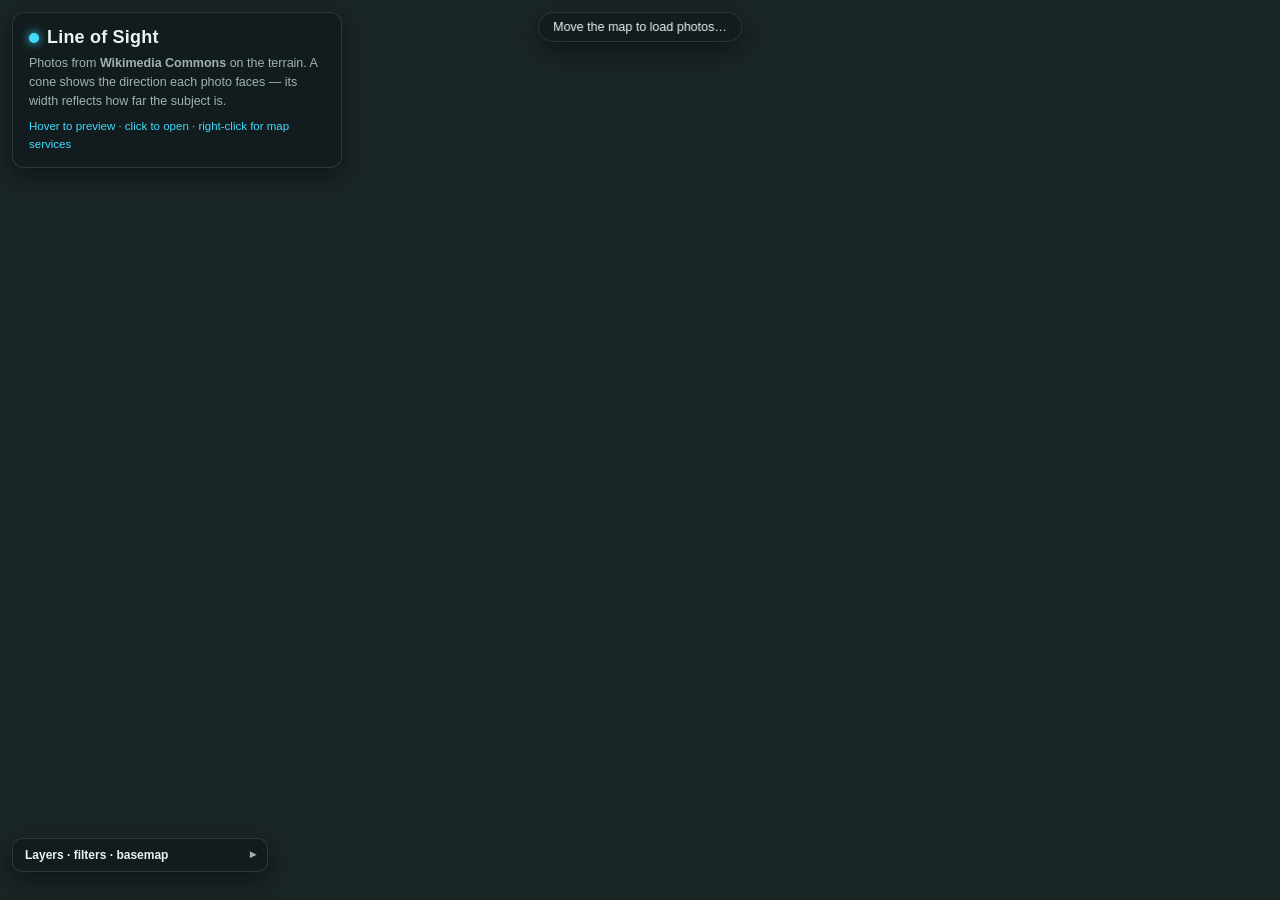
==== commit 83f5a8be: "Persist UI state in the browser; panel collapsed by default Save layers/filters/basemap/terrain sett" ====
--- a/index.html
+++ b/index.html
@@ -283,7 +283,7 @@
 
   <div id="status"><span class="spinner"></span><span id="status-text">Move the map to load photos…</span></div>
 
-  <div id="panel">
+  <div id="panel" class="collapsed">
     <div class="phead"><span>Layers · filters · basemap</span><span class="chev">▾</span></div>
     <div class="pbody"><!-- built by JS from CONFIG --></div>
   </div>
@@ -361,6 +361,17 @@
     let clickTimer = null;         // single- vs double-click discrimination
     let $selectBtn = null;         // the "Select area" button (built into the panel)
 
+    // ---- Persisted UI state (localStorage) -----------------------------------
+    const LS_KEY = "los-state-v1";
+    let lastSearch = "";                 // geocoder query / chosen place text
+    let savedMapView = null;             // {center,zoom,bearing,pitch} fallback when the URL has no #map hash
+    let pendingPanelCollapsed = true;    // panel is collapsed by default (until the user opens it / saved state says otherwise)
+    let pendingModal = null;             // {url,title} photo to re-open on load
+    let modalState = { open: false, url: null, title: null };
+    // Hydrate CONFIG / FILTERS / basemap / terrain / search / modal BEFORE the map,
+    // panel, and layers are built so everything comes up exactly as it was left.
+    loadSavedState();
+
     // ---- Data stores ---------------------------------------------------------
     const seen = new Set();                          // de-dupe by file url
     const order = [];                                // url insertion order (FIFO eviction)
@@ -405,8 +416,8 @@
     const $ctx        = document.getElementById("ctxmenu");
 
     // ---- Map -----------------------------------------------------------------
-    // Restore view from the URL hash if present, else the Djémila default.
-    const startView = readHash();
+    // Restore view from the URL hash, else the last saved view, else Djémila.
+    const startView = readHash() || savedMapView;
     const map = new mapboxgl.Map({
       container: "map",
       style: "mapbox://styles/mapbox/" + currentStyle,
@@ -417,13 +428,14 @@
       antialias: false
     });
 
-    map.addControl(
-      new MapboxGeocoder({ accessToken: mapboxgl.accessToken, mapboxgl: mapboxgl, marker: false }),
-      "top-right"
-    );
+    const geocoder = new MapboxGeocoder({ accessToken: mapboxgl.accessToken, mapboxgl: mapboxgl, marker: false });
+    map.addControl(geocoder, "top-right");
+    geocoder.on("result", function (e) { lastSearch = (e.result && (e.result.place_name || e.result.text)) || lastSearch; saveStateDebounced(); });
+    geocoder.on("clear", function () { lastSearch = ""; saveStateDebounced(); });
     map.addControl(new mapboxgl.NavigationControl({ visualizePitch: true }), "top-right");
 
-    buildPanel();   // build the interactive layers/filters/basemap panel from CONFIG
+    buildPanel();        // build the interactive layers/filters/basemap panel from CONFIG
+    applyRestoredUI();   // restore panel-collapse, search text, and any open photo modal
 
     // Runs on the initial load AND again after every setStyle (basemap switch),
     // which wipes custom sources/layers — so everything is re-added idempotently.
@@ -522,7 +534,7 @@
     });
 
     const debouncedLoad = debounce(load, 350);
-    map.on("moveend", function () { writeHash(); debouncedLoad(); });
+    map.on("moveend", function () { writeHash(); saveStateDebounced(); debouncedLoad(); });
     map.on("zoomend", rebuildCones);
     map.on("zoom", debounce(rebuildCones, 60));
     map.on("error", function (e) { console.warn("Mapbox error:", e && e.error); });
@@ -683,6 +695,8 @@
         '</div>';
       $modal.classList.add("show");
       $map.classList.add("blur");
+      modalState = { open: true, url: p.url, title: p.title };
+      saveState();
       const token = ++modalToken;
       fetchAttribution(p.title).then(function (a) {
         if (token !== modalToken) return;        // modal closed or changed
@@ -698,6 +712,8 @@
       $map.classList.remove("blur");
       $modalImg.src = "";
       modalToken++;   // discard any pending attribution fill
+      modalState = { open: false, url: null, title: null };
+      saveState();
     }
     document.getElementById("modal-close").addEventListener("click", closeModal);
     $modal.addEventListener("click", function (e) { if (e.target === $modal) closeModal(); });
@@ -1087,18 +1103,17 @@
       const $panel = document.getElementById("panel");
       const $body  = $panel.querySelector(".pbody");
 
+      const losBtn = function (v, label) { return '<button data-los="' + v + '"' + (FILTERS.los === v ? ' class="on"' : '') + '>' + label + '</button>'; };
       const filtersHtml =
         '<div class="sect"><div class="lbl">Filters</div>' +
-          '<div class="frow"><span class="k">Length ≥</span><input type="range" id="f-minlen" min="0" max="' + LEN_MAX + '" step="10" value="0"><span class="v" id="f-minlen-v">0 m</span></div>' +
-          '<div class="frow"><span class="k">Length ≤</span><input type="range" id="f-maxlen" min="0" max="' + LEN_MAX + '" step="10" value="' + LEN_MAX + '"><span class="v" id="f-maxlen-v">∞</span></div>' +
+          '<div class="frow"><span class="k">Length ≥</span><input type="range" id="f-minlen" min="0" max="' + LEN_MAX + '" step="10" value="' + FILTERS.minLen + '"><span class="v" id="f-minlen-v">' + Math.round(FILTERS.minLen) + ' m</span></div>' +
+          '<div class="frow"><span class="k">Length ≤</span><input type="range" id="f-maxlen" min="0" max="' + LEN_MAX + '" step="10" value="' + FILTERS.maxLen + '"><span class="v" id="f-maxlen-v">' + (FILTERS.maxLen >= LEN_MAX ? "∞" : Math.round(FILTERS.maxLen) + " m") + '</span></div>' +
           '<div class="row"><span class="k">Sight</span><div class="seg" id="los-seg">' +
-            '<button data-los="all" class="on">Any</button>' +
-            '<button data-los="los">Has</button>' +
-            '<button data-los="nolos">None</button>' +
+            losBtn("all", "Any") + losBtn("los", "Has") + losBtn("nolos", "None") +
           '</div></div>' +
-          '<div class="frow"><span class="k">Facing ≥</span><input type="range" id="f-bmin" min="0" max="360" step="5" value="0"><span class="v" id="f-bmin-v">0°</span></div>' +
-          '<div class="frow"><span class="k">Facing ≤</span><input type="range" id="f-bmax" min="0" max="360" step="5" value="360"><span class="v" id="f-bmax-v">360°</span></div>' +
-          '<div class="readout" id="f-bnote"></div>' +
+          '<div class="frow"><span class="k">Facing ≥</span><input type="range" id="f-bmin" min="0" max="360" step="5" value="' + FILTERS.bearMin + '"><span class="v" id="f-bmin-v">' + Math.round(FILTERS.bearMin) + '°</span></div>' +
+          '<div class="frow"><span class="k">Facing ≤</span><input type="range" id="f-bmax" min="0" max="360" step="5" value="' + FILTERS.bearMax + '"><span class="v" id="f-bmax-v">' + Math.round(FILTERS.bearMax) + '°</span></div>' +
+          '<div class="readout" id="f-bnote">' + (FILTERS.bearMin > FILTERS.bearMax ? "wraps through North (0°)" : "") + '</div>' +
         '</div>';
 
       const layerDefs = [
@@ -1144,7 +1159,7 @@
     }
 
     function wirePanel($panel, $body) {
-      $panel.querySelector(".phead").addEventListener("click", function () { $panel.classList.toggle("collapsed"); });
+      $panel.querySelector(".phead").addEventListener("click", function () { $panel.classList.toggle("collapsed"); saveStateDebounced(); });
 
       // Layer visibility / color / size / opacity / ramp (delegated).
       function onLayerControl(e) {
@@ -1160,6 +1175,7 @@
         CONFIG[layer][prop] = val;
         applyLayerStyle(layer);
         if (layer === "cones" && (prop === "pxSize" || prop === "ramp")) rebuildConesDebounced();
+        saveStateDebounced();
       }
       $body.addEventListener("input", onLayerControl);
       $body.addEventListener("change", onLayerControl);
@@ -1173,6 +1189,7 @@
         minV.textContent = Math.round(FILTERS.minLen) + " m";
         maxV.textContent = FILTERS.maxLen >= LEN_MAX ? "∞" : Math.round(FILTERS.maxLen) + " m";
         applyFilters();
+        saveStateDebounced();
       }
       minS.addEventListener("input", onLen);
       maxS.addEventListener("input", onLen);
@@ -1185,6 +1202,7 @@
         FILTERS.los = b.getAttribute("data-los");
         Array.prototype.forEach.call(seg.querySelectorAll("button"), function (x) { x.classList.toggle("on", x === b); });
         applyFilters();
+        saveStateDebounced();
       });
 
       // Orientation filter (with wrap-around).
@@ -1198,16 +1216,18 @@
         bmaxV.textContent = Math.round(FILTERS.bearMax) + "°";
         bnote.textContent = FILTERS.bearMin > FILTERS.bearMax ? "wraps through North (0°)" : "";
         applyFilters();
+        saveStateDebounced();
       }
       bminS.addEventListener("input", onBear);
       bmaxS.addEventListener("input", onBear);
 
       // Basemap + terrain.
-      document.getElementById("basemap-sel").addEventListener("change", function (e) { switchBasemap(e.target.value); });
+      document.getElementById("basemap-sel").addEventListener("change", function (e) { switchBasemap(e.target.value); saveStateDebounced(); });
       document.getElementById("terrain-toggle").addEventListener("change", function (e) {
         terrainOn = e.target.checked;
         if (terrainOn) map.setTerrain({ source: "mapbox-dem", exaggeration: 1.4 });
         else map.setTerrain(null);
+        saveStateDebounced();
       });
 
       $selectBtn = document.getElementById("select-btn");
@@ -1334,6 +1354,62 @@
       try { history.replaceState(history.state, "", h); }
       catch (e) { location.hash = h; }
     }
+
+    // ---- Browser-persisted UI state ------------------------------------------
+    // Everything the user can change (layers, filters, basemap, terrain, panel
+    // open/closed, search text, the open photo, and the map view) is mirrored to
+    // localStorage so a reload comes back exactly as it was left.
+    function saveState() {
+      try {
+        const state = {
+          config: CONFIG,
+          filters: FILTERS,
+          basemap: currentStyle,
+          terrain: terrainOn,
+          panelCollapsed: !!(document.getElementById("panel") && document.getElementById("panel").classList.contains("collapsed")),
+          search: lastSearch,
+          modal: modalState
+        };
+        if (typeof map !== "undefined" && map) {
+          const c = map.getCenter();
+          state.map = { center: [c.lng, c.lat], zoom: map.getZoom(), bearing: map.getBearing(), pitch: map.getPitch() };
+        }
+        localStorage.setItem(LS_KEY, JSON.stringify(state));
+      } catch (e) { /* storage disabled / full / serialization issue — ignore */ }
+    }
+    const saveStateDebounced = debounce(saveState, 200);
+
+    // Runs once, very early (before the map/panel/layers are built).
+    function loadSavedState() {
+      let s;
+      try { s = JSON.parse(localStorage.getItem(LS_KEY) || "null"); } catch (e) { s = null; }
+      if (!s || typeof s !== "object") return;
+      if (s.config) Object.keys(CONFIG).forEach(function (layer) {
+        const sv = s.config[layer]; if (!sv) return;
+        Object.keys(CONFIG[layer]).forEach(function (k) { if (sv[k] !== undefined) CONFIG[layer][k] = sv[k]; });
+      });
+      if (s.filters) Object.keys(FILTERS).forEach(function (k) { if (s.filters[k] !== undefined) FILTERS[k] = s.filters[k]; });
+      if (s.basemap && BASEMAPS.some(function (b) { return b.id === s.basemap; })) currentStyle = s.basemap;
+      if (typeof s.terrain === "boolean") terrainOn = s.terrain;
+      if (typeof s.search === "string") lastSearch = s.search;
+      if (typeof s.panelCollapsed === "boolean") pendingPanelCollapsed = s.panelCollapsed;
+      if (s.modal && s.modal.open && s.modal.url && s.modal.title) pendingModal = { url: s.modal.url, title: s.modal.title };
+      if (s.map && Array.isArray(s.map.center) && isFinite(s.map.zoom)) {
+        savedMapView = { center: s.map.center, zoom: s.map.zoom, bearing: s.map.bearing || 0, pitch: s.map.pitch || 0 };
+      }
+    }
+
+    // Runs once after the panel + geocoder exist: restore collapse, search box, modal.
+    function applyRestoredUI() {
+      const panel = document.getElementById("panel");
+      if (panel) panel.classList.toggle("collapsed", pendingPanelCollapsed);
+      const gi = document.querySelector(".mapboxgl-ctrl-geocoder input");
+      if (gi) {
+        if (lastSearch) gi.value = lastSearch;
+        gi.addEventListener("input", function () { lastSearch = gi.value; saveStateDebounced(); });
+      }
+      if (pendingModal) openModal(pendingModal);
+    }
   })();
   </script>
 </body>
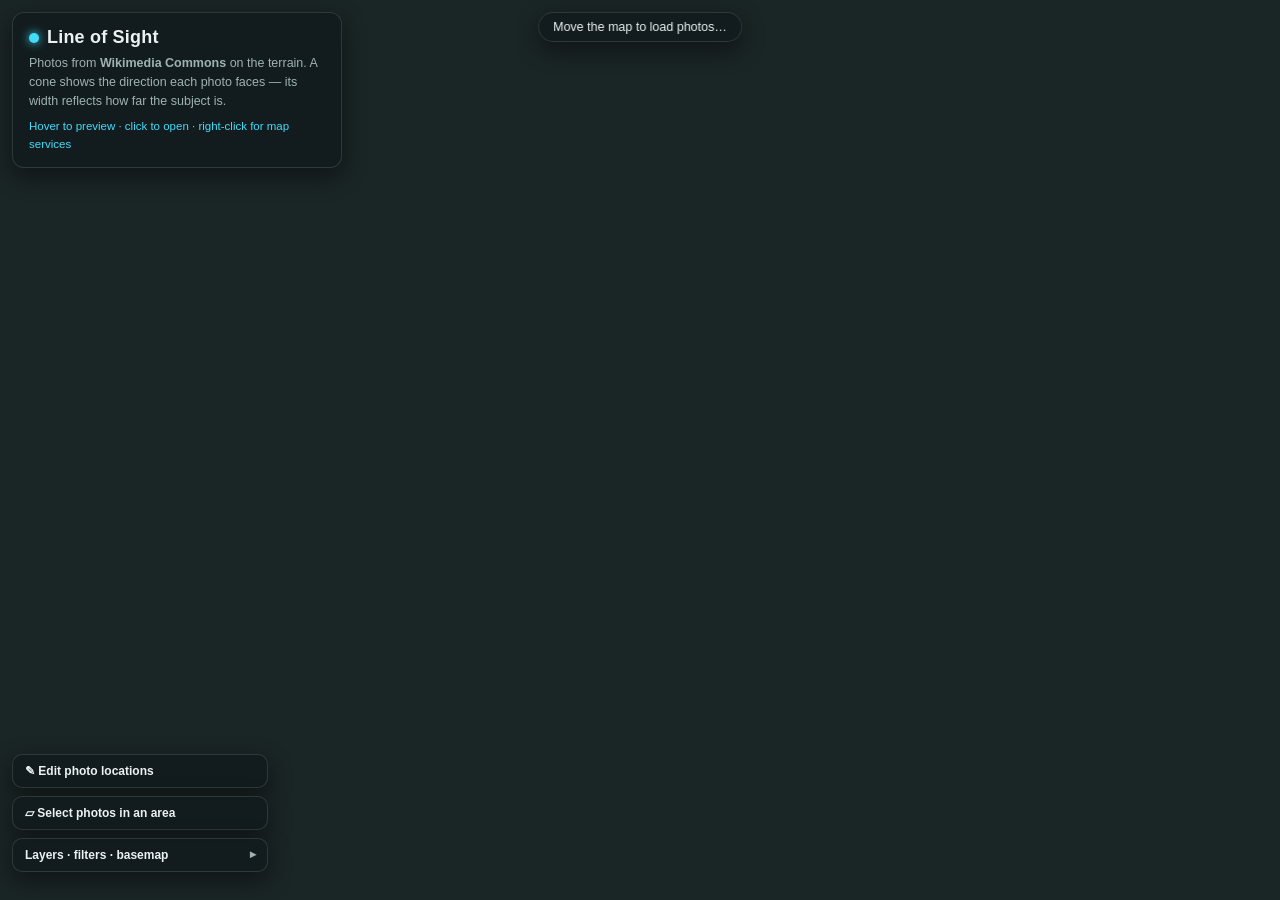
==== commit 5f302853: "Refactor into modular CSS/JS; edit mode, photo tray, category search Split the 3,700-line single-fil" ====
--- a/index.html
+++ b/index.html
@@ -12,262 +12,14 @@
   <link rel="stylesheet" href="https://api.mapbox.com/mapbox-gl-js/plugins/mapbox-gl-geocoder/v5.0.0/mapbox-gl-geocoder.css" type="text/css" />
   <script src="https://api.mapbox.com/mapbox-gl-js/plugins/mapbox-gl-geocoder/v5.0.0/mapbox-gl-geocoder.min.js"></script>
 
-  <style>
-    :root {
-      --cam: #ffffff;            /* camera location          */
-      --los: hsl(190, 95%, 62%); /* line of sight            */
-      --obj: #ffb454;            /* subject / object location*/
-      --panel: rgba(18, 28, 30, 0.82);
-      --panel-border: rgba(255, 255, 255, 0.12);
-      --text: #eaf2f2;
-      --muted: #9fb2b2;
-      --shadow: 0 8px 24px rgba(0, 0, 0, 0.45);
-    }
+  <!-- Every photo comes from these two hosts — open the connections before the
+       first image is requested (thumbs load from upload.wikimedia.org; the API
+       and the Special:FilePath fallback live on commons.wikimedia.org). -->
+  <link rel="preconnect" href="https://upload.wikimedia.org" />
+  <link rel="preconnect" href="https://commons.wikimedia.org" />
+  <link rel="preconnect" href="https://commons.wikimedia.org" crossorigin />
 
-    * { box-sizing: border-box; }
-
-    html, body {
-      margin: 0;
-      padding: 0;
-      height: 100%;
-      background-color: #1a2526;
-      font-family: -apple-system, BlinkMacSystemFont, "Segoe UI", Roboto, Helvetica, Arial, sans-serif;
-      color: var(--text);
-    }
-
-    #map {
-      position: absolute;
-      inset: 0;
-      transition: filter 0.25s ease;
-    }
-    #map.blur { filter: blur(14px) brightness(0.7); }
-
-    /* ---------- Title / intro panel ---------- */
-    #intro {
-      position: absolute;
-      top: 12px;
-      left: 12px;
-      z-index: 5;
-      max-width: 330px;
-      padding: 14px 16px;
-      background: var(--panel);
-      border: 1px solid var(--panel-border);
-      border-radius: 12px;
-      box-shadow: var(--shadow);
-      backdrop-filter: blur(8px);
-      -webkit-backdrop-filter: blur(8px);
-    }
-    #intro h1 {
-      margin: 0 0 6px;
-      font-size: 18px;
-      letter-spacing: 0.2px;
-      display: flex;
-      align-items: center;
-      gap: 8px;
-    }
-    #intro h1 .dot {
-      width: 10px; height: 10px; border-radius: 50%;
-      background: var(--los);
-      box-shadow: 0 0 10px var(--los);
-    }
-    #intro p { margin: 0; font-size: 12.5px; line-height: 1.5; color: var(--muted); }
-    #intro .hint { margin-top: 8px; font-size: 11.5px; color: var(--los); }
-
-    /* ---------- Control panel (layers · filters · basemap) ---------- */
-    #panel {
-      position: absolute;
-      left: 12px;
-      bottom: 28px;
-      z-index: 6;
-      width: 256px;
-      max-width: 82vw;
-      background: var(--panel);
-      border: 1px solid var(--panel-border);
-      border-radius: 10px;
-      box-shadow: var(--shadow);
-      backdrop-filter: blur(8px);
-      -webkit-backdrop-filter: blur(8px);
-      font-size: 12px;
-      overflow: hidden;
-    }
-    #panel .phead {
-      display: flex; align-items: center; justify-content: space-between;
-      gap: 8px; padding: 9px 12px; cursor: pointer; user-select: none;
-      font-weight: 600; color: var(--text);
-    }
-    #panel .phead .chev { color: var(--muted); transition: transform .2s ease; }
-    #panel.collapsed .pbody { display: none; }
-    #panel.collapsed .phead .chev { transform: rotate(-90deg); }
-    #panel .pbody { max-height: 64vh; overflow-y: auto; padding: 0 12px 10px; }
-    #panel .sect { border-top: 1px solid var(--panel-border); padding: 9px 0 5px; }
-    #panel .sect:first-child { border-top: 0; }
-    #panel .lbl { font-size: 10px; text-transform: uppercase; letter-spacing: .6px; color: var(--muted); margin-bottom: 6px; }
-    #panel .row { display: flex; align-items: center; gap: 8px; padding: 3px 0; color: var(--muted); }
-    #panel .row .name { flex: 1; color: var(--text); cursor: pointer; }
-    #panel .row .k { color: var(--muted); font-size: 11px; }
-    #panel .frow { display: flex; align-items: center; gap: 8px; padding: 3px 0; }
-    #panel .frow .k { flex: 0 0 58px; color: var(--muted); font-size: 11px; }
-    #panel .frow .v { flex: 0 0 46px; text-align: right; font-size: 10.5px; color: var(--text); }
-    #panel input[type=range] { flex: 1; min-width: 0; accent-color: var(--los); height: 16px; }
-    #panel input[type=range].mini { flex: 0 0 64px; }
-    #panel input[type=color] { width: 24px; height: 18px; flex: 0 0 24px; padding: 0; border: 1px solid var(--panel-border); border-radius: 4px; background: none; cursor: pointer; }
-    #panel input[type=checkbox] { accent-color: var(--los); width: 14px; height: 14px; flex: 0 0 14px; }
-    #panel .sub2 { padding-left: 22px; }
-    #panel .sub2 .k2 { flex: 0 0 50px; font-size: 10.5px; color: var(--muted); }
-    #panel .swatch { width: 16px; height: 14px; flex: 0 0 16px; display: inline-flex; align-items: center; justify-content: center; }
-    #panel .swatch.cam::before  { content: ""; width: 11px; height: 11px; border-radius: 50%; background: rgba(255,255,255,.15); border: 1.5px solid var(--cam); }
-    #panel .swatch.los::before  { content: ""; width: 16px; height: 3px; border-radius: 2px; background: var(--los); }
-    #panel .swatch.obj::before  { content: ""; width: 9px; height: 9px; border-radius: 50%; background: var(--obj); }
-    #panel .swatch.cone { clip-path: polygon(50% 100%, 8% 12%, 92% 12%); background: linear-gradient(to top, #ffffff, #4a96ff); }
-    #panel .seg { display: flex; gap: 4px; flex: 1; }
-    #panel .seg button { flex: 1; background: rgba(0,0,0,.25); color: var(--muted); border: 1px solid var(--panel-border); border-radius: 6px; padding: 4px 0; font-size: 11px; cursor: pointer; }
-    #panel .seg button.on { background: var(--los); color: #08222a; border-color: var(--los); font-weight: 600; }
-    #panel select { width: 100%; background: rgba(0,0,0,.25); color: var(--text); border: 1px solid var(--panel-border); border-radius: 6px; padding: 5px 6px; font-size: 12px; }
-    #panel .readout { font-size: 10px; color: var(--muted); padding-left: 58px; min-height: 12px; }
-    #panel .btn { width: 100%; background: rgba(0,0,0,.25); color: var(--text); border: 1px solid var(--panel-border); border-radius: 6px; padding: 7px 0; font-size: 12px; cursor: pointer; }
-    #panel .btn:hover { border-color: var(--los); }
-    #panel .btn.active { background: var(--los); color: #08222a; border-color: var(--los); font-weight: 600; }
-
-    /* ---------- Right-click services menu ---------- */
-    #ctxmenu {
-      position: absolute;
-      z-index: 60;
-      display: none;
-      min-width: 168px;
-      padding: 5px;
-      background: var(--panel);
-      border: 1px solid var(--panel-border);
-      border-radius: 10px;
-      box-shadow: var(--shadow);
-      backdrop-filter: blur(8px);
-      -webkit-backdrop-filter: blur(8px);
-    }
-    #ctxmenu .cm-head { font-size: 10px; text-transform: uppercase; letter-spacing: .6px; color: var(--muted); padding: 4px 8px 6px; }
-    #ctxmenu a { display: block; padding: 6px 8px; font-size: 12.5px; color: var(--text); text-decoration: none; border-radius: 6px; }
-    #ctxmenu a:hover { background: rgba(255,255,255,.08); color: var(--los); }
-    #ctxmenu .cm-coord { font-size: 10.5px; color: var(--muted); padding: 6px 8px 3px; border-top: 1px solid var(--panel-border); margin-top: 4px; }
-
-    /* ---------- Status pill (loading / count) ---------- */
-    #status {
-      position: absolute;
-      top: 12px;
-      left: 50%;
-      transform: translateX(-50%);
-      z-index: 5;
-      padding: 7px 14px;
-      background: var(--panel);
-      border: 1px solid var(--panel-border);
-      border-radius: 999px;
-      box-shadow: var(--shadow);
-      font-size: 12.5px;
-      color: var(--text);
-      display: flex;
-      align-items: center;
-      gap: 8px;
-      backdrop-filter: blur(8px);
-      -webkit-backdrop-filter: blur(8px);
-      white-space: nowrap;
-    }
-    #status .spinner {
-      width: 13px; height: 13px;
-      border: 2px solid rgba(255,255,255,0.25);
-      border-top-color: var(--los);
-      border-radius: 50%;
-      animation: spin 0.8s linear infinite;
-      display: none;
-    }
-    #status.loading .spinner { display: inline-block; }
-    @keyframes spin { to { transform: rotate(360deg); } }
-
-    /* ---------- Hover preview thumbnail ---------- */
-    #preview {
-      position: absolute;
-      right: 12px;
-      bottom: 28px;
-      z-index: 6;
-      width: 300px;
-      max-width: 42vw;
-      background: var(--panel);
-      border: 1px solid var(--panel-border);
-      border-radius: 12px;
-      box-shadow: var(--shadow);
-      overflow: hidden;
-      opacity: 0;
-      transform: translateY(8px);
-      transition: opacity 0.15s ease, transform 0.15s ease;
-      pointer-events: none;
-    }
-    #preview.show { opacity: 1; transform: translateY(0); }
-    #preview img { display: block; width: 100%; height: auto; background: #000; opacity: 0; transition: opacity 0.12s ease; }
-    #preview img.loaded { opacity: 1; }
-    #preview .cap { padding: 8px 10px; font-size: 11.5px; line-height: 1.4; color: var(--muted); }
-    #preview .cap strong { color: var(--text); font-weight: 600; }
-
-    /* ---------- Full-size modal ---------- */
-    #modal {
-      position: fixed;
-      inset: 0;
-      z-index: 50;
-      display: none;
-      align-items: center;
-      justify-content: center;
-      background: rgba(0, 0, 0, 0.55);
-    }
-    #modal.show { display: flex; }
-    #modal .frame {
-      position: relative;
-      max-width: 92vw;
-      max-height: 92vh;
-      display: flex;
-      flex-direction: column;
-      align-items: center;
-    }
-    #modal img {
-      max-width: 92vw;
-      max-height: 80vh;
-      border-radius: 10px;
-      box-shadow: var(--shadow);
-      background: #000;
-    }
-    #modal .meta {
-      margin-top: 12px;
-      text-align: center;
-      max-width: 80vw;
-    }
-    #modal .meta .title { font-size: 14px; font-weight: 600; }
-    #modal .meta .by { font-size: 12.5px; color: var(--muted); margin-top: 3px; }
-    #modal .meta .by a { color: var(--muted); }
-    #modal .meta .links { margin-top: 10px; display: flex; gap: 14px; justify-content: center; flex-wrap: wrap; }
-    #modal .meta .links a {
-      font-size: 12.5px;
-      color: var(--los);
-      text-decoration: none;
-      padding: 5px 12px;
-      border: 1px solid var(--panel-border);
-      border-radius: 8px;
-      background: var(--panel);
-    }
-    #modal .meta .links a:hover { border-color: var(--los); }
-    #modal .close {
-      position: absolute;
-      top: -14px; right: -14px;
-      width: 34px; height: 34px;
-      border-radius: 50%;
-      border: 1px solid var(--panel-border);
-      background: var(--panel);
-      color: var(--text);
-      font-size: 18px;
-      cursor: pointer;
-      box-shadow: var(--shadow);
-    }
-
-    .mapboxgl-ctrl-geocoder { min-width: 240px; }
-
-    @media (max-width: 620px) {
-      #intro { max-width: 60vw; }
-      #preview { width: 180px; }
-    }
-  </style>
+  <link rel="stylesheet" href="css/app.css" />
 </head>
 <body>
   <div id="map"></div>
@@ -283,1134 +35,88 @@
 
   <div id="status"><span class="spinner"></span><span id="status-text">Move the map to load photos…</span></div>
 
-  <div id="panel" class="collapsed">
-    <div class="phead"><span>Layers · filters · basemap</span><span class="chev">▾</span></div>
-    <div class="pbody"><!-- built by JS from CONFIG --></div>
+  <div id="controls">
+    <button class="pbtn" id="edit-btn">✎ Edit photo locations</button>
+    <button class="pbtn" id="select-btn">▱ Select photos in an area</button>
+    <div id="panel" class="collapsed">
+      <div class="phead"><span>Layers · filters · basemap</span><span class="chev">▾</span></div>
+      <div class="pbody"><!-- built by js/panel.js from LOS.settings --></div>
+    </div>
   </div>
 
   <div id="ctxmenu"></div>
 
+  <div id="editbar">
+    <button class="ico" id="edit-toggle" title="Toggle edit mode (⇧E)">✎</button>
+    <button class="ico" id="edit-undo" title="Undo (⌘Z)" disabled>↶</button>
+    <div class="count"><span id="edit-count">0 edits</span><span class="remind" id="edit-remind"></span></div>
+    <button class="ico" id="edit-redo" title="Redo (⇧⌘Z)" disabled>↷</button>
+    <button class="ico" id="edit-list-btn" title="Show the edit list">☰</button>
+    <label class="show-edits" title="Show all edits on the map (original → new)"><input type="checkbox" id="edit-show" checked>edits</label>
+    <button id="save-btn" disabled>Save</button>
+    <button id="retry-btn" title="Retry the failed save">Try again</button>
+    <span class="note" id="edit-note"></span>
+  </div>
+
+  <div id="editlist">
+    <div class="ehead"><span>Edits — hover to preview · click to go</span><button id="editlist-close" aria-label="Close">×</button></div>
+    <div class="eitems" id="editlist-items"></div>
+  </div>
+
+  <div id="tray">
+    <div class="thead"><span id="tray-count">0 photos</span>
+      <div class="thbtns">
+        <button id="tray-hidden-btn" title="Show hidden photos">👁</button>
+        <button id="tray-close" aria-label="Close">×</button>
+      </div>
+    </div>
+    <div id="tray-cats">
+      <input id="cat-search" type="text" placeholder="＋ Add photos from a category…" autocomplete="off" spellcheck="false">
+      <div id="cat-results"></div>
+    </div>
+    <div class="tactions"><button id="tray-locator">Open all in Locator Tool ↗</button></div>
+    <div class="titems" id="tray-items"></div>
+  </div>
+
+  <div id="edge-arrow"><span class="ea-glyph">➤</span><span class="ea-dist"></span></div>
+
   <div id="preview">
-    <img id="preview-img" alt="" />
+    <img id="preview-img" alt="" decoding="async" fetchpriority="high" />
     <div class="cap" id="preview-cap"></div>
   </div>
 
   <div id="modal">
     <div class="frame">
       <button class="close" id="modal-close" aria-label="Close">×</button>
-      <img id="modal-img" alt="" />
+      <img id="modal-img" alt="" decoding="async" fetchpriority="high" />
       <div class="meta" id="modal-meta"></div>
     </div>
   </div>
 
-  <script>
-  (function () {
-    "use strict";
+  <!-- Local, git-ignored OAuth config: window.LOS_OAUTH = { accessToken: "…" }.
+       Missing file is fine — saving is simply disabled. -->
+  <script src="oauth_config.local.js"></script>
 
-    // Public demo token (from the original prototype). Replace if it expires.
-    mapboxgl.accessToken =
-      "pk.eyJ1IjoiZ291ZGFwcGVsIiwiYSI6ImNqeXprc3phbjAybTEzZGxqZzR1OHZqOWEifQ.jRzPHdAKKUmyL72_8-2glw";
-
-    const COMMONS_API = "https://commons.wikimedia.org/w/api.php";
-    const FILEPATH    = "https://commons.wikimedia.org/wiki/Special:FilePath/";
-    const LOCATOR     = "https://locator-tool.toolforge.org/#/geolocate?files=";
-
-    const R = 6371000;       // earth radius (m)
-    const DIM = 0.1;         // opacity of non-hovered features
-    const MAX_PHOTOS = 1000; // cap; oldest photos are evicted past this
-    const LEN_MAX = 3000;    // upper bound (m) of the line-of-sight length filter
-
-    // ---- Configurable appearance (single source of truth for every layer) ----
-    const CONFIG = {
-      cones:   { visible: true,  color: "#9ec9ff", opacity: 0.18, pxSize: 26, ramp: true },
-      lines:   { visible: false, color: "#34d6f2", opacity: 0.85, width: 2 }, // OFF by default; the cone carries direction + distance
-      objects: { visible: true,  color: "#ffb454", opacity: 0.9,  size: 5 },
-      cameras: { visible: true,  color: "#ffffff", opacity: 0.5,  size: 7 }
-    };
-
-    // ---- Filter state --------------------------------------------------------
-    const FILTERS = { minLen: 0, maxLen: LEN_MAX, los: "all", bearMin: 0, bearMax: 360 };
-
-    // ---- Basemaps + external map services ------------------------------------
-    const BASEMAPS = [
-      { id: "satellite-streets-v12", name: "Satellite" },
-      { id: "outdoors-v12",          name: "Outdoors (terrain)" },
-      { id: "streets-v12",           name: "Streets" },
-      { id: "dark-v11",              name: "Dark" }
-    ];
-    let currentStyle = "satellite-streets-v12";
-    let terrainOn = true;
-
-    // Right-click destinations. Each builds a URL from (lat, lon, zoom, bearing).
-    const MAP_SERVICES = [
-      { name: "Google Maps",        url: (la, lo, z)    => "https://www.google.com/maps/@" + la + "," + lo + "," + Math.round(z) + "z" },
-      { name: "Google Street View", url: (la, lo, z, b) => "https://www.google.com/maps/@?api=1&map_action=pano&viewpoint=" + la + "," + lo + "&heading=" + Math.round(((b % 360) + 360) % 360) },
-      { name: "Google Earth",       url: (la, lo, z, b) => "https://earth.google.com/web/@" + la + "," + lo + ",0a,1500d,35y," + Math.round(((b % 360) + 360) % 360) + "h,60t,0r" },
-      { name: "Apple Maps",         url: (la, lo, z)    => "https://maps.apple.com/?ll=" + la + "," + lo + "&z=" + Math.round(z) + "&t=h" },
-      { name: "Yandex Maps",        url: (la, lo, z)    => "https://yandex.com/maps/?ll=" + lo + "%2C" + la + "&z=" + Math.round(z) },
-      { name: "OpenStreetMap",      url: (la, lo, z)    => "https://www.openstreetmap.org/#map=" + Math.round(z) + "/" + la + "/" + lo },
-      { name: "WikiShootMe",        url: (la, lo, z)    => "https://wikishootme.toolforge.org/#lat=" + la + "&lng=" + lo + "&zoom=" + Math.round(z) },
-      { name: "Mapillary",          url: (la, lo, z)    => "https://www.mapillary.com/app/?lat=" + la + "&lng=" + lo + "&z=" + Math.round(z) },
-      { name: "Strava heatmap",     url: (la, lo, z)    => "https://www.strava.com/maps/global-heatmap#" + Math.round(z) + "/" + lo + "/" + la },
-      { name: "Bing Maps",          url: (la, lo, z)    => "https://www.bing.com/maps?cp=" + la + "~" + lo + "&lvl=" + Math.round(z) + "&style=h" }
-    ];
-
-    // ---- Polygon-select state ------------------------------------------------
-    let selectMode = false;        // is the user drawing a selection polygon
-    let selectPts = [];            // [lng,lat] vertices of the in-progress polygon
-    let clickTimer = null;         // single- vs double-click discrimination
-    let $selectBtn = null;         // the "Select area" button (built into the panel)
-
-    // ---- Persisted UI state (localStorage) -----------------------------------
-    const LS_KEY = "los-state-v1";
-    let lastSearch = "";                 // geocoder query / chosen place text
-    let savedMapView = null;             // {center,zoom,bearing,pitch} fallback when the URL has no #map hash
-    let pendingPanelCollapsed = true;    // panel is collapsed by default (until the user opens it / saved state says otherwise)
-    let pendingModal = null;             // {url,title} photo to re-open on load
-    let modalState = { open: false, url: null, title: null };
-    // Hydrate CONFIG / FILTERS / basemap / terrain / search / modal BEFORE the map,
-    // panel, and layers are built so everything comes up exactly as it was left.
-    loadSavedState();
-
-    // ---- Data stores ---------------------------------------------------------
-    const seen = new Set();                          // de-dupe by file url
-    const order = [];                                // url insertion order (FIFO eviction)
-    const urlToId = new Map();                       // url -> stable numeric feature id
-    let nextId = 1;                                  // ids start at 1 (0 is falsy in feature-state)
-
-    const cones   = { type: "FeatureCollection", features: [] };
-    const lines   = { type: "FeatureCollection", features: [] };
-    const objects = { type: "FeatureCollection", features: [] };
-    const cameras = { type: "FeatureCollection", features: [] };
-    // Index-aligned: SOURCES[i] is the data for the layer/source named SOURCE_IDS[i].
-    const SOURCES    = [cones, lines, objects, cameras];
-    const SOURCE_IDS = ["cones", "lines", "objects", "cameras"];
-
-    // Attribution (author/license) — fetched lazily on hover/click, cached by title.
-    const attrCache = new Map();                     // title -> {author, authorHtml, license}
-    const attrInflight = new Map();                  // title -> Promise
-
-    // Hover / request state
-    let loadAbort = null;                            // AbortController for in-flight geosearch
-    let hoverId = null;                              // currently highlighted feature id
-    let dimActive = false;                           // is a hover dim-session active
-    let pendingPoint = null, rafId = 0;              // rAF-throttled hover query
-    let previewToken = 0, modalToken = 0;            // guard async attribution fills
-
-    function idFor(url) {
-      let id = urlToId.get(url);
-      if (id === undefined) { id = nextId++; urlToId.set(url, id); }
-      return id;
-    }
-
-    // ---- DOM refs ------------------------------------------------------------
-    const $map        = document.getElementById("map");
-    const $status     = document.getElementById("status");
-    const $statusText = document.getElementById("status-text");
-    const $preview    = document.getElementById("preview");
-    const $previewImg = document.getElementById("preview-img");
-    const $previewCap = document.getElementById("preview-cap");
-    const $modal      = document.getElementById("modal");
-    const $modalImg   = document.getElementById("modal-img");
-    const $modalMeta  = document.getElementById("modal-meta");
-    const $ctx        = document.getElementById("ctxmenu");
-
-    // ---- Map -----------------------------------------------------------------
-    // Restore view from the URL hash, else the last saved view, else Djémila.
-    const startView = readHash() || savedMapView;
-    const map = new mapboxgl.Map({
-      container: "map",
-      style: "mapbox://styles/mapbox/" + currentStyle,
-      center: startView ? startView.center : [5.735978, 36.32068], // Djémila, Algeria (Roman ruins — lots of geotagged photos)
-      zoom:    startView ? startView.zoom    : 16,
-      pitch:   startView ? startView.pitch   : 60,
-      bearing: startView ? startView.bearing : -20,
-      antialias: false
-    });
-
-    const geocoder = new MapboxGeocoder({ accessToken: mapboxgl.accessToken, mapboxgl: mapboxgl, marker: false });
-    map.addControl(geocoder, "top-right");
-    geocoder.on("result", function (e) { lastSearch = (e.result && (e.result.place_name || e.result.text)) || lastSearch; saveStateDebounced(); });
-    geocoder.on("clear", function () { lastSearch = ""; saveStateDebounced(); });
-    map.addControl(new mapboxgl.NavigationControl({ visualizePitch: true }), "top-right");
-
-    buildPanel();        // build the interactive layers/filters/basemap panel from CONFIG
-    applyRestoredUI();   // restore panel-collapse, search text, and any open photo modal
-
-    // Runs on the initial load AND again after every setStyle (basemap switch),
-    // which wipes custom sources/layers — so everything is re-added idempotently.
-    map.on("style.load", function () {
-      map.addSource("mapbox-dem", {
-        type: "raster-dem",
-        url: "mapbox://mapbox.mapbox-terrain-dem-v1",
-        tileSize: 512,
-        maxzoom: 14
-      });
-      if (terrainOn) map.setTerrain({ source: "mapbox-dem", exaggeration: 1.4 });
-
-      map.addLayer({
-        id: "sky",
-        type: "sky",
-        paint: {
-          "sky-type": "atmosphere",
-          "sky-atmosphere-sun": [0.0, 0.0],
-          "sky-atmosphere-sun-intensity": 12
-        }
-      });
-
-      map.addSource("cones",   { type: "geojson", data: cones });
-      map.addSource("lines",   { type: "geojson", data: lines });
-      map.addSource("objects", { type: "geojson", data: objects });
-      map.addSource("cameras", { type: "geojson", data: cameras });
-
-      // Drawn bottom -> top: cones, lines, subjects, camera dots.
-      // Paint values come from CONFIG; applyAllStyles() (below) keeps them in sync.
-      map.addLayer({
-        id: "cones",
-        type: "fill",
-        source: "cones",
-        layout: { visibility: CONFIG.cones.visible ? "visible" : "none" },
-        paint: {
-          "fill-color": CONFIG.cones.ramp ? ["get", "color"] : CONFIG.cones.color,
-          "fill-opacity": CONFIG.cones.opacity
-        }
-      });
-
-      map.addLayer({
-        id: "lines",
-        type: "line",
-        source: "lines",
-        layout: { "line-join": "round", "line-cap": "round", visibility: CONFIG.lines.visible ? "visible" : "none" },
-        paint: {
-          "line-color": CONFIG.lines.color,
-          "line-width": ["interpolate", ["linear"], ["zoom"], 10, CONFIG.lines.width * 0.5, 18, CONFIG.lines.width],
-          "line-opacity": CONFIG.lines.opacity
-        }
-      });
-
-      map.addLayer({
-        id: "objects",
-        type: "circle",
-        source: "objects",
-        layout: { visibility: CONFIG.objects.visible ? "visible" : "none" },
-        paint: {
-          "circle-color": CONFIG.objects.color,
-          "circle-opacity": CONFIG.objects.opacity,
-          "circle-radius": ["interpolate", ["linear"], ["zoom"], 10, CONFIG.objects.size * 0.6, 18, CONFIG.objects.size],
-          "circle-stroke-width": 1,
-          "circle-stroke-color": "rgba(0,0,0,0.4)",
-          "circle-stroke-opacity": CONFIG.objects.opacity
-        }
-      });
-
-      map.addLayer({
-        id: "cameras",
-        type: "circle",
-        source: "cameras",
-        layout: { visibility: CONFIG.cameras.visible ? "visible" : "none" },
-        paint: {
-          "circle-color": CONFIG.cameras.color,
-          "circle-opacity": CONFIG.cameras.opacity,
-          "circle-stroke-width": 1.5,
-          "circle-stroke-color": CONFIG.cameras.color,
-          "circle-stroke-opacity": 1,
-          "circle-radius": ["interpolate", ["linear"], ["zoom"], 10, CONFIG.cameras.size * 0.6, 18, CONFIG.cameras.size]
-        }
-      });
-
-      // Polygon-selection overlay (drawn on top).
-      map.addSource("select",     { type: "geojson", data: emptyFC() });
-      map.addSource("select-pts", { type: "geojson", data: emptyFC() });
-      map.addLayer({ id: "select-fill",  type: "fill",   source: "select",     paint: { "fill-color": "#34d6f2", "fill-opacity": 0.12 } });
-      map.addLayer({ id: "select-line",  type: "line",   source: "select",     paint: { "line-color": "#34d6f2", "line-width": 2, "line-dasharray": [2, 1.5] } });
-      map.addLayer({ id: "select-verts", type: "circle", source: "select-pts", paint: { "circle-radius": 4, "circle-color": "#34d6f2", "circle-stroke-color": "#fff", "circle-stroke-width": 1.5 } });
-
-      wireInteractions();      // once-guarded: safe to call again after setStyle
-      applyAllStyles();        // re-apply CONFIG paint/visibility
-      applyFilters();          // re-apply active filters
-      rebuildCones();          // re-fit cone radius to the current zoom
-      if (selectMode) renderSelect(null);
-      load();                  // refetch (self-cancelling / debounced)
-    });
-
-    const debouncedLoad = debounce(load, 350);
-    map.on("moveend", function () { writeHash(); saveStateDebounced(); debouncedLoad(); });
-    map.on("zoomend", rebuildCones);
-    map.on("zoom", debounce(rebuildCones, 60));
-    map.on("error", function (e) { console.warn("Mapbox error:", e && e.error); });
-
-    // ---- Interactions --------------------------------------------------------
-    // Layer ids === source ids. Which opacity props each layer dims on hover.
-    const HOVER_LAYERS = SOURCE_IDS;
-    const OPACITY = [
-      { id: "cones",   props: ["fill-opacity"] },
-      { id: "lines",   props: ["line-opacity"] },
-      { id: "objects", props: ["circle-opacity", "circle-stroke-opacity"] },
-      { id: "cameras", props: ["circle-opacity", "circle-stroke-opacity"] }
-    ];
-    // The "full" (non-dimmed) opacity for a layer/prop, read live from CONFIG so
-    // user-adjusted opacities survive a hover gesture instead of snapping back.
-    function opacityFull(id, prop) {
-      const c = CONFIG[id];
-      if (id === "cameras" && prop === "circle-stroke-opacity") return 1;
-      return c ? c.opacity : 1;
-    }
-
-    let wired = false;   // bind map/document handlers exactly once (setStyle re-fires style.load)
-    function wireInteractions() {
-      if (wired) return;
-      wired = true;
-
-      // One throttled handler instead of 4 per-layer handlers. The mousemove
-      // event only records the point; the query/paint work runs once per frame.
-      map.on("mousemove", function (e) {
-        if (selectMode) { renderSelect(e.lngLat); return; }
-        pendingPoint = e.point;
-        if (!rafId) rafId = requestAnimationFrame(processHover);
-      });
-      map.getCanvas().addEventListener("mouseout", function () { if (!selectMode) clearHover(); });
-
-      map.on("click", function (e) {
-        if (selectMode) { onSelectClick(e.lngLat); return; }
-        const f = topFeatureAt(e.point);
-        if (f) openModal(f.properties);
-      });
-      map.on("dblclick", function (e) {
-        if (!selectMode) return;
-        e.preventDefault();
-        if (clickTimer) { clearTimeout(clickTimer); clickTimer = null; }
-        finishSelect();
-      });
-
-      // Right-click → external map services menu.
-      map.on("contextmenu", function (e) { showCtxMenu(e.point, e.lngLat); });
-      map.getCanvas().addEventListener("contextmenu", function (ev) { ev.preventDefault(); });
-      map.on("movestart", hideCtxMenu);
-      document.addEventListener("click", function (e) {
-        if ($ctx && $ctx.style.display === "block" && !$ctx.contains(e.target)) hideCtxMenu();
-      });
-      $ctx.addEventListener("click", function (e) { if (e.target.tagName === "A") hideCtxMenu(); });
-    }
-
-    function topFeatureAt(point) {
-      const bb = [[point.x - 3, point.y - 3], [point.x + 3, point.y + 3]];
-      const fs = map.queryRenderedFeatures(bb, { layers: HOVER_LAYERS });
-      return fs.length ? fs[0] : null;
-    }
-
-    function processHover() {
-      rafId = 0;
-      if (!pendingPoint) return;
-      const f = topFeatureAt(pendingPoint);
-      if (!f) { if (hoverId !== null) clearHover(); return; }
-
-      if (f.id === hoverId) return;              // same photo — nothing to do
-      if (hoverId !== null) setHover(hoverId, false);
-      hoverId = f.id;
-      setHover(hoverId, true);                    // cheap per-feature highlight
-      map.getCanvas().style.cursor = "pointer";
-      enterDimSession();                          // dim others (once per gesture)
-      showPreview(f.properties);
-    }
-
-    // Toggle hover state for one photo across all 4 sources (same id in each).
-    function setHover(id, on) {
-      if (id == null) return;
-      SOURCE_IDS.forEach(function (src) {
-        if (!map.getSource(src)) return;
-        try { map.setFeatureState({ source: src, id: id }, { hover: on }); }
-        catch (e) { /* source mid-reload after setData — safe to skip */ }
-      });
-    }
-
-    function clearHover() {
-      if (hoverId !== null) { setHover(hoverId, false); hoverId = null; }
-      leaveDimSession();
-      hidePreview();
-      map.getCanvas().style.cursor = "";
-    }
-
-    // Dim everyone except the feature-state:hover one. Set ONCE per hover gesture
-    // (not per mousemove) — the in-gesture highlight is pure setFeatureState.
-    function enterDimSession() {
-      if (dimActive) return;
-      dimActive = true;
-      SOURCE_IDS.forEach(applyOpacity);
-    }
-    function leaveDimSession() {
-      if (!dimActive) return;
-      dimActive = false;
-      SOURCE_IDS.forEach(applyOpacity);
-    }
-    // Set a layer's opacity props: a hover-dim expression while a dim session is
-    // active, or the flat CONFIG value otherwise. Used by both the dim session
-    // and applyLayerStyle so the two never fight over opacity.
-    function applyOpacity(id) {
-      const cfg = OPACITY.find(function (o) { return o.id === id; });
-      if (!cfg || !map.getLayer(id)) return;
-      cfg.props.forEach(function (prop) {
-        const full = opacityFull(id, prop);
-        map.setPaintProperty(id, prop, dimActive
-          ? ["case", ["boolean", ["feature-state", "hover"], false], full, DIM]
-          : full);
-      });
-    }
-
-    function showPreview(p) {
-      const token = ++previewToken;
-      // Blank the <img> immediately so the previous photo never lingers, then
-      // reveal the new one only once ITS load fires for the still-current token.
-      $previewImg.classList.remove("loaded");
-      $previewImg.removeAttribute("src");
-      $previewImg.onload  = function () { if (token === previewToken) $previewImg.classList.add("loaded"); };
-      $previewImg.onerror = function () { if (token === previewToken) $previewImg.classList.remove("loaded"); };
-      $previewImg.src = p.url + "?width=400";
-      $previewCap.innerHTML = "<strong>" + escapeHtml(prettyTitle(p.title)) + "</strong><br>Loading…";
-      $preview.classList.add("show");
-      fetchAttribution(p.title).then(function (a) {
-        if (token !== previewToken) return;      // user moved on — drop stale fill
-        const who = (a.author && a.author !== "Unknown author")
-          ? "by " + escapeHtml(a.author) : "Unknown author";
-        const lic = a.license ? " · " + escapeHtml(a.license) : "";
-        $previewCap.innerHTML = "<strong>" + escapeHtml(prettyTitle(p.title)) + "</strong><br>" + who + lic;
-      });
-    }
-    function hidePreview() {
-      $preview.classList.remove("show");
-      previewToken++;
-      $previewImg.classList.remove("loaded");
-      $previewImg.removeAttribute("src");
-    }
-
-    function openModal(p) {
-      $modalImg.src = p.url + "?width=1600";
-      const fileUrl    = "https://commons.wikimedia.org/wiki/" + encodeURIComponent(p.title);
-      const locatorUrl = LOCATOR + encodeURIComponent(p.title);
-      $modalMeta.innerHTML =
-        '<div class="title">' + escapeHtml(prettyTitle(p.title)) + '</div>' +
-        '<div class="by" id="modal-by">Loading…</div>' +
-        '<div class="links">' +
-          '<a href="' + fileUrl + '" target="_blank" rel="noopener">View on Commons ↗</a>' +
-          '<a href="' + locatorUrl + '" target="_blank" rel="noopener">Edit location in Locator Tool ↗</a>' +
-        '</div>';
-      $modal.classList.add("show");
-      $map.classList.add("blur");
-      modalState = { open: true, url: p.url, title: p.title };
-      saveState();
-      const token = ++modalToken;
-      fetchAttribution(p.title).then(function (a) {
-        if (token !== modalToken) return;        // modal closed or changed
-        const by = (a.authorHtml && a.authorHtml.length) ? a.authorHtml
-                 : (a.author ? escapeHtml(a.author) : "Unknown author");
-        const lic = a.license ? ' &nbsp;·&nbsp; ' + escapeHtml(a.license) : "";
-        const el = document.getElementById("modal-by");
-        if (el) el.innerHTML = "by " + by + lic;
-      });
-    }
-    function closeModal() {
-      $modal.classList.remove("show");
-      $map.classList.remove("blur");
-      $modalImg.src = "";
-      modalToken++;   // discard any pending attribution fill
-      modalState = { open: false, url: null, title: null };
-      saveState();
-    }
-    document.getElementById("modal-close").addEventListener("click", closeModal);
-    $modal.addEventListener("click", function (e) { if (e.target === $modal) closeModal(); });
-    document.addEventListener("keydown", function (e) {
-      if (e.key !== "Escape") return;
-      if (selectMode) { exitSelectMode(); setStatus("Selection cancelled", false); return; }
-      if ($ctx && $ctx.style.display === "block") { hideCtxMenu(); return; }
-      closeModal();
-    });
-
-    // ---- Data loading --------------------------------------------------------
-    function setStatus(text, loading) {
-      $statusText.textContent = text;
-      $status.classList.toggle("loading", !!loading);
-    }
-
-    function load() {
-      const b = map.getBounds();
-      const spanLat = b.getNorth() - b.getSouth();
-      const spanLon = b.getEast() - b.getWest();
-
-      if (spanLat > 0.7 || spanLon > 0.7) {
-        setStatus("Zoom in to load nearby photos", false);
-        return;
-      }
-
-      const bbox = [b.getNorth(), b.getWest(), b.getSouth(), b.getEast()].join("|");
-      // Bulk query stays cheap: coordinates only. Attribution is fetched lazily
-      // on hover/click (extmetadata is "expensive" per the Commons API docs).
-      const params = new URLSearchParams({
-        action: "query",
-        format: "json",
-        origin: "*",                                  // CORS for anonymous reads
-        maxlag: "5",                                  // be polite to the API
-        prop: "coordinates",
-        coprop: "type|name",
-        coprimary: "all",
-        colimit: "500",
-        generator: "geosearch",
-        ggsbbox: bbox,                                // top|left|bottom|right
-        ggslimit: "500",
-        ggsnamespace: "6",                            // File: namespace
-        ggsprimary: "all"
-      });
-
-      // Cancel any still-running request so a slow one can't clobber fresh data.
-      if (loadAbort) loadAbort.abort();
-      loadAbort = new AbortController();
-
-      setStatus("Loading photos…", true);
-
-      fetch(COMMONS_API + "?" + params.toString(), { signal: loadAbort.signal })
-        .then(function (r) { return r.json(); })
-        .then(process)
-        .catch(function (err) {
-          if (err && err.name === "AbortError") return;   // superseded by a newer pan
-          console.warn("Commons request failed:", err);
-          setStatus("Couldn't reach Wikimedia Commons", false);
-        });
-    }
-
-    function process(data) {
-      const before = SOURCES.map(function (s) { return s.features.length; });
-      const pages = data && data.query && data.query.pages;
-      if (pages) {
-        Object.keys(pages).forEach(function (key) {
-          const page = pages[key];
-          const coords = page.coordinates;
-          if (!coords || !coords.length) return;
-
-          const url = FILEPATH + encodeURIComponent(page.title);
-          if (seen.has(url)) return;
-          seen.add(url);
-          order.push(url);
-
-          const id = idFor(url);
-
-          if (coords.length === 1) {
-            // Only a location is known — a plain camera dot, no direction.
-            const meta = { url: url, title: page.title, hasLos: false, dist: null, bearing: null };
-            cameras.features.push(feature("Point", [coords[0].lon, coords[0].lat], meta, id));
-          } else {
-            // Camera + subject -> direction, distance, view cone.
-            let cam = coords.find(function (c) { return c.type === "camera"; });
-            let obj = coords.find(function (c) { return c !== cam; });
-            if (!cam) cam = coords[0];
-            if (!obj) obj = coords[1];
-
-            const dist = distance(cam.lon, cam.lat, obj.lon, obj.lat);
-            const br   = bearing(cam.lon, cam.lat, obj.lon, obj.lat);
-            const t    = clamp(dist / 1500, 0, 1);     // 0 = near, 1 = far
-            const half = lerp(38, 7, t);               // cone HALF-ANGLE encodes distance (wide=near, narrow=far)
-            const rad  = coneRadiusMeters(cam.lat);    // length is constant on screen, not distance
-
-            // Shared props let filters (dist/bearing/hasLos) target every layer.
-            const meta = { url: url, title: page.title, hasLos: true, dist: Math.round(dist), bearing: Math.round(br) };
-            // Cones additionally carry what rebuildCones() needs to refit on zoom.
-            const coneMeta = Object.assign({}, meta, { color: rampColor(t), camLon: cam.lon, camLat: cam.lat, widthDeg: half });
-
-            cones.features.push(feature("Polygon", wedge(cam.lon, cam.lat, br, half, rad), coneMeta, id));
-            lines.features.push(feature("LineString", [[cam.lon, cam.lat], [obj.lon, obj.lat]], meta, id));
-            objects.features.push(feature("Point", [obj.lon, obj.lat], meta, id));
-            cameras.features.push(feature("Point", [cam.lon, cam.lat], meta, id));
-          }
-        });
-      }
-
-      // Mark sources that gained features, then evict (which may mark more).
-      const dirty = new Set();
-      SOURCES.forEach(function (s, i) { if (s.features.length !== before[i]) dirty.add(i); });
-      evictOldest(dirty);
-
-      // Clear hover BEFORE setData (sources still loaded) so no feature-state dangles.
-      if (dirty.size && hoverId !== null) clearHover();
-      // Only re-upload sources that actually changed — setData reprocesses the
-      // whole collection, so skipping unchanged ones matters when panning.
-      dirty.forEach(function (i) { map.getSource(SOURCE_IDS[i]).setData(SOURCES[i]); });
-
-      const n = seen.size;
-      const dir = cones.features.length;
-      setStatus(n + " photo" + (n === 1 ? "" : "s") + " · " + dir + " with a direction", false);
-    }
-
-    // Keep memory bounded: drop the oldest-loaded photos past the cap.
-    function evictOldest(dirty) {
-      let toEvict = seen.size - MAX_PHOTOS;
-      if (toEvict <= 0) return;
-      const remove = new Set();
-      while (toEvict > 0 && order.length) {
-        const url = order.shift();
-        if (!seen.has(url)) continue;
-        seen.delete(url);
-        urlToId.delete(url);
-        const title = titleFromUrl(url);
-        if (title) attrCache.delete(title);
-        remove.add(url);
-        toEvict--;
-      }
-      if (!remove.size) return;
-      SOURCES.forEach(function (s, i) {
-        const kept = s.features.filter(function (f) { return !remove.has(f.properties.url); });
-        if (kept.length !== s.features.length) { s.features = kept; dirty.add(i); }
-      });
-    }
-
-    function feature(type, coordinates, properties, id) {
-      return { type: "Feature", id: id, properties: properties, geometry: { type: type, coordinates: coordinates } };
-    }
-
-    function titleFromUrl(url) {
-      try { return decodeURIComponent(url.slice(FILEPATH.length)); } catch (e) { return null; }
-    }
-
-    // ---- Attribution (lazy, cached) -----------------------------------------
-    const ATTR_FALLBACK = { author: "Unknown author", authorHtml: "", license: "" };
-
-    function parseAttr(page) {
-      const ii = page && page.imageinfo && page.imageinfo[0];
-      const em = (ii && ii.extmetadata) || {};
-      const artistHtml = (em.Artist && em.Artist.value) || "";
-      return {
-        author: stripTags(artistHtml) || "Unknown author",
-        authorHtml: sanitizeHtml(artistHtml) || "",
-        license: (em.LicenseShortName && em.LicenseShortName.value) || ""
-      };
-    }
-
-    function fetchAttribution(title) {
-      if (attrCache.has(title)) return Promise.resolve(attrCache.get(title));
-      if (attrInflight.has(title)) return attrInflight.get(title);
-
-      const params = new URLSearchParams({
-        action: "query",
-        format: "json",
-        origin: "*",
-        maxlag: "5",
-        titles: title,
-        prop: "imageinfo",
-        iiprop: "extmetadata",
-        iiextmetadatafilter: "Artist|LicenseShortName|Attribution|Credit"
-      });
-
-      const p = fetch(COMMONS_API + "?" + params.toString())
-        .then(function (r) { return r.json(); })
-        .then(function (data) {
-          const pages = data && data.query && data.query.pages;
-          let attr = ATTR_FALLBACK;
-          if (pages) { const k = Object.keys(pages)[0]; if (k) attr = parseAttr(pages[k]); }
-          attrCache.set(title, attr);
-          attrInflight.delete(title);
-          return attr;
-        })
-        .catch(function () {
-          attrInflight.delete(title);
-          attrCache.set(title, ATTR_FALLBACK);  // don't refetch a failing title
-          return ATTR_FALLBACK;
-        });
-
-      attrInflight.set(title, p);
-      return p;
-    }
-
-    // ---- Geometry ------------------------------------------------------------
-    function toRad(d) { return d * Math.PI / 180; }
-    function toDeg(r) { return r * 180 / Math.PI; }
-
-    function distance(lon1, lat1, lon2, lat2) {
-      const dLat = toRad(lat2 - lat1), dLon = toRad(lon2 - lon1);
-      const a = Math.sin(dLat / 2) ** 2 +
-                Math.cos(toRad(lat1)) * Math.cos(toRad(lat2)) * Math.sin(dLon / 2) ** 2;
-      return 2 * R * Math.asin(Math.sqrt(a));
-    }
-
-    function bearing(lon1, lat1, lon2, lat2) {
-      const p1 = toRad(lat1), p2 = toRad(lat2), dl = toRad(lon2 - lon1);
-      const y = Math.sin(dl) * Math.cos(p2);
-      const x = Math.cos(p1) * Math.sin(p2) - Math.sin(p1) * Math.cos(p2) * Math.cos(dl);
-      return (toDeg(Math.atan2(y, x)) + 360) % 360;
-    }
-
-    function destination(lon, lat, brng, dist) {
-      const d = dist / R, b = toRad(brng), p1 = toRad(lat), l1 = toRad(lon);
-      const p2 = Math.asin(Math.sin(p1) * Math.cos(d) + Math.cos(p1) * Math.sin(d) * Math.cos(b));
-      const l2 = l1 + Math.atan2(Math.sin(b) * Math.sin(d) * Math.cos(p1),
-                                 Math.cos(d) - Math.sin(p1) * Math.sin(p2));
-      return [toDeg(l2), toDeg(p2)];
-    }
-
-    // Pie-slice polygon at (lon,lat) facing `brng`, ±half degrees, `rad` metres long.
-    function wedge(lon, lat, brng, half, rad) {
-      const ring = [[lon, lat]];
-      const steps = 18;
-      for (let i = 0; i <= steps; i++) {
-        ring.push(destination(lon, lat, brng - half + (2 * half) * i / steps, rad));
-      }
-      ring.push([lon, lat]);
-      return [ring];
-    }
-
-    // White (near) -> blue (far).
-    function rampColor(t) {
-      t = clamp(t, 0, 1);
-      const r = Math.round(255 + (74 - 255) * t);
-      const g = Math.round(255 + (150 - 255) * t);
-      return "rgb(" + r + "," + g + ",255)";
-    }
-
-    // ---- Helpers -------------------------------------------------------------
-    function lerp(a, b, t) { return a + (b - a) * t; }
-    function clamp(v, lo, hi) { return Math.max(lo, Math.min(hi, v)); }
-
-    function prettyTitle(title) {
-      if (!title) return "";
-      return title.replace(/^File:/, "").replace(/\.[a-z0-9]+$/i, "").replace(/_/g, " ");
-    }
-
-    function stripTags(html) {
-      if (!html) return "";
-      const doc = new DOMParser().parseFromString(html, "text/html");
-      return (doc.body.textContent || "").trim().replace(/\s+/g, " ");
-    }
-
-    // Keep author links, strip anything executable.
-    function sanitizeHtml(html) {
-      if (!html) return "";
-      const doc = new DOMParser().parseFromString(html, "text/html");
-      doc.querySelectorAll("script,style,iframe").forEach(function (n) { n.remove(); });
-      doc.querySelectorAll("*").forEach(function (el) {
-        Array.prototype.slice.call(el.attributes).forEach(function (attr) {
-          const name = attr.name.toLowerCase();
-          if (name.indexOf("on") === 0) el.removeAttribute(attr.name);
-          if ((name === "href" || name === "src") && /^\s*javascript:/i.test(attr.value)) {
-            el.removeAttribute(attr.name);
-          }
-        });
-        if (el.tagName === "A") { el.setAttribute("target", "_blank"); el.setAttribute("rel", "noopener"); }
-      });
-      return doc.body.innerHTML.trim();
-    }
-
-    function escapeHtml(s) {
-      return String(s).replace(/[&<>"']/g, function (c) {
-        return ({ "&": "&amp;", "<": "&lt;", ">": "&gt;", '"': "&quot;", "'": "&#39;" })[c];
-      });
-    }
-
-    function debounce(fn, ms) {
-      let t;
-      return function () {
-        clearTimeout(t);
-        const args = arguments, ctx = this;
-        t = setTimeout(function () { fn.apply(ctx, args); }, ms);
-      };
-    }
-
-    function emptyFC() { return { type: "FeatureCollection", features: [] }; }
-
-    // ---- Layer styling (CONFIG -> Mapbox paint) ------------------------------
-    function applyLayerStyle(id) {
-      if (!map.getLayer(id)) return;
-      const c = CONFIG[id];
-      map.setLayoutProperty(id, "visibility", c.visible ? "visible" : "none");
-      if (id === "cones") {
-        map.setPaintProperty("cones", "fill-color", c.ramp ? ["get", "color"] : c.color);
-      } else if (id === "lines") {
-        map.setPaintProperty("lines", "line-color", c.color);
-        map.setPaintProperty("lines", "line-width", ["interpolate", ["linear"], ["zoom"], 10, c.width * 0.5, 18, c.width]);
-      } else if (id === "objects") {
-        map.setPaintProperty("objects", "circle-color", c.color);
-        map.setPaintProperty("objects", "circle-radius", ["interpolate", ["linear"], ["zoom"], 10, c.size * 0.6, 18, c.size]);
-      } else if (id === "cameras") {
-        map.setPaintProperty("cameras", "circle-color", c.color);
-        map.setPaintProperty("cameras", "circle-stroke-color", c.color);
-        map.setPaintProperty("cameras", "circle-radius", ["interpolate", ["linear"], ["zoom"], 10, c.size * 0.6, 18, c.size]);
-      }
-      applyOpacity(id);
-    }
-    function applyAllStyles() { SOURCE_IDS.forEach(applyLayerStyle); }
-
-    // ---- Constant-screen-size cones ------------------------------------------
-    // Ground resolution (m per screen pixel) at the map centre's latitude/zoom.
-    function metersPerPixel(lat, zoom) {
-      return 156543.03392 * Math.cos(lat * Math.PI / 180) / Math.pow(2, zoom);
-    }
-    function coneRadiusMeters(lat) {
-      return CONFIG.cones.pxSize * metersPerPixel(lat, map.getZoom());
-    }
-    // Re-fit every cone's radius so it stays ~constant on screen (declutters when
-    // zooming in). Angle/bearing/camera come from the persisted cone properties.
-    function rebuildCones() {
-      if (!cones.features.length) return;
-      cones.features.forEach(function (f) {
-        const p = f.properties;
-        if (p.camLon == null) return;
-        f.geometry.coordinates = wedge(p.camLon, p.camLat, p.bearing, p.widthDeg, coneRadiusMeters(p.camLat));
-      });
-      const src = map.getSource("cones");
-      if (src) src.setData(cones);
-    }
-    const rebuildConesDebounced = debounce(rebuildCones, 60);
-
-    // ---- Filters (Mapbox setFilter expressions from persisted props) ---------
-    function lengthClause() {
-      const g = ["coalesce", ["get", "dist"], -1];
-      const lo = Math.min(FILTERS.minLen, FILTERS.maxLen);
-      const hi = Math.max(FILTERS.minLen, FILTERS.maxLen);
-      return ["all", [">=", g, lo], ["<=", g, hi >= LEN_MAX ? 1e9 : hi]];
-    }
-    function bearingClause() {
-      const g = ["coalesce", ["get", "bearing"], -1];
-      const lo = FILTERS.bearMin, hi = FILTERS.bearMax;
-      if (lo <= hi) return ["all", [">=", g, lo], ["<=", g, hi]];
-      return ["any", [">=", g, lo], ["all", [">=", g, 0], ["<=", g, hi]]];  // wraps through North
-    }
-    function buildFilterFor(id) {
-      const len = lengthClause(), bear = bearingClause(), los = FILTERS.los;
-      if (id === "cameras") {
-        // cameras holds BOTH camera-only (hasLos:false) and camera+subject photos.
-        const isNo  = ["==", ["get", "hasLos"], false];
-        const isLos = ["==", ["get", "hasLos"], true];
-        if (los === "nolos") return isNo;
-        const match = ["all", len, bear];
-        if (los === "los") return ["all", isLos, match];
-        return ["any", isNo, ["all", isLos, match]];   // "all": camera-only always pass
-      }
-      // cones / lines / objects only ever hold has-LOS features.
-      if (los === "nolos") return ["==", ["literal", 1], ["literal", 0]];   // hide all
-      return ["all", len, bear];
-    }
-    function applyFilters() {
-      SOURCE_IDS.forEach(function (id) {
-        if (map.getLayer(id)) map.setFilter(id, buildFilterFor(id));
-      });
-      if (hoverId !== null) clearHover();   // a filtered-out hover would dangle
-    }
-
-    // ---- Basemap switching ---------------------------------------------------
-    function switchBasemap(styleId) {
-      if (styleId === currentStyle) return;
-      currentStyle = styleId;
-      hideCtxMenu();
-      map.setStyle("mapbox://styles/mapbox/" + styleId);  // re-fires style.load -> everything re-added
-    }
-
-    // ---- Control panel (built from CONFIG) -----------------------------------
-    function buildPanel() {
-      const $panel = document.getElementById("panel");
-      const $body  = $panel.querySelector(".pbody");
-
-      const losBtn = function (v, label) { return '<button data-los="' + v + '"' + (FILTERS.los === v ? ' class="on"' : '') + '>' + label + '</button>'; };
-      const filtersHtml =
-        '<div class="sect"><div class="lbl">Filters</div>' +
-          '<div class="frow"><span class="k">Length ≥</span><input type="range" id="f-minlen" min="0" max="' + LEN_MAX + '" step="10" value="' + FILTERS.minLen + '"><span class="v" id="f-minlen-v">' + Math.round(FILTERS.minLen) + ' m</span></div>' +
-          '<div class="frow"><span class="k">Length ≤</span><input type="range" id="f-maxlen" min="0" max="' + LEN_MAX + '" step="10" value="' + FILTERS.maxLen + '"><span class="v" id="f-maxlen-v">' + (FILTERS.maxLen >= LEN_MAX ? "∞" : Math.round(FILTERS.maxLen) + " m") + '</span></div>' +
-          '<div class="row"><span class="k">Sight</span><div class="seg" id="los-seg">' +
-            losBtn("all", "Any") + losBtn("los", "Has") + losBtn("nolos", "None") +
-          '</div></div>' +
-          '<div class="frow"><span class="k">Facing ≥</span><input type="range" id="f-bmin" min="0" max="360" step="5" value="' + FILTERS.bearMin + '"><span class="v" id="f-bmin-v">' + Math.round(FILTERS.bearMin) + '°</span></div>' +
-          '<div class="frow"><span class="k">Facing ≤</span><input type="range" id="f-bmax" min="0" max="360" step="5" value="' + FILTERS.bearMax + '"><span class="v" id="f-bmax-v">' + Math.round(FILTERS.bearMax) + '°</span></div>' +
-          '<div class="readout" id="f-bnote">' + (FILTERS.bearMin > FILTERS.bearMax ? "wraps through North (0°)" : "") + '</div>' +
-        '</div>';
-
-      const layerDefs = [
-        { id: "cones",   name: "Direction cone", swatch: "cone", min: 8, max: 60, prop: "pxSize" },
-        { id: "lines",   name: "Line of sight",  swatch: "los",  min: 1, max: 8,  prop: "width"  },
-        { id: "objects", name: "Subject",        swatch: "obj",  min: 2, max: 12, prop: "size"   },
-        { id: "cameras", name: "Camera",         swatch: "cam",  min: 2, max: 14, prop: "size"   }
-      ];
-      let layersHtml = '<div class="sect"><div class="lbl">Layers</div>';
-      layerDefs.forEach(function (L) {
-        const c = CONFIG[L.id];
-        layersHtml +=
-          '<div class="row">' +
-            '<input type="checkbox" data-layer="' + L.id + '" data-prop="visible"' + (c.visible ? " checked" : "") + '>' +
-            '<span class="swatch ' + L.swatch + '"></span>' +
-            '<label class="name">' + L.name + '</label>' +
-            '<input type="color" data-layer="' + L.id + '" data-prop="color" value="' + c.color + '">' +
-            '<input type="range" class="mini" data-layer="' + L.id + '" data-prop="' + L.prop + '" min="' + L.min + '" max="' + L.max + '" step="1" value="' + c[L.prop] + '" title="size">' +
-          '</div>' +
-          '<div class="row sub2"><span class="k2">opacity</span>' +
-            '<input type="range" data-layer="' + L.id + '" data-prop="opacity" min="0" max="1" step="0.05" value="' + c.opacity + '"></div>';
-        if (L.id === "cones") {
-          layersHtml +=
-            '<div class="row sub2"><input type="checkbox" data-layer="cones" data-prop="ramp"' + (c.ramp ? " checked" : "") + '>' +
-              '<label class="name">Distance color ramp</label></div>';
-        }
-      });
-      layersHtml += '</div>';
-
-      const basemapOpts = BASEMAPS.map(function (b) {
-        return '<option value="' + b.id + '"' + (b.id === currentStyle ? " selected" : "") + '>' + b.name + '</option>';
-      }).join("");
-      const basemapHtml =
-        '<div class="sect"><div class="lbl">Basemap</div>' +
-          '<div class="row"><select id="basemap-sel">' + basemapOpts + '</select></div>' +
-          '<div class="row"><input type="checkbox" id="terrain-toggle"' + (terrainOn ? " checked" : "") + '><label class="name">3D terrain</label></div>' +
-        '</div>';
-
-      const selectHtml = '<div class="sect"><button class="btn" id="select-btn">▱ Select area → Locator Tool</button></div>';
-
-      $body.innerHTML = filtersHtml + layersHtml + basemapHtml + selectHtml;
-      wirePanel($panel, $body);
-    }
-
-    function wirePanel($panel, $body) {
-      $panel.querySelector(".phead").addEventListener("click", function () { $panel.classList.toggle("collapsed"); saveStateDebounced(); });
-
-      // Layer visibility / color / size / opacity / ramp (delegated).
-      function onLayerControl(e) {
-        const el = e.target;
-        if (!el || !el.getAttribute) return;
-        const layer = el.getAttribute("data-layer");
-        if (!layer) return;
-        const prop = el.getAttribute("data-prop");
-        let val;
-        if (el.type === "checkbox") val = el.checked;
-        else if (el.type === "range") val = parseFloat(el.value);
-        else val = el.value;
-        CONFIG[layer][prop] = val;
-        applyLayerStyle(layer);
-        if (layer === "cones" && (prop === "pxSize" || prop === "ramp")) rebuildConesDebounced();
-        saveStateDebounced();
-      }
-      $body.addEventListener("input", onLayerControl);
-      $body.addEventListener("change", onLayerControl);
-
-      // Length filter.
-      const minS = document.getElementById("f-minlen"), maxS = document.getElementById("f-maxlen");
-      const minV = document.getElementById("f-minlen-v"), maxV = document.getElementById("f-maxlen-v");
-      function onLen() {
-        FILTERS.minLen = parseFloat(minS.value);
-        FILTERS.maxLen = parseFloat(maxS.value);
-        minV.textContent = Math.round(FILTERS.minLen) + " m";
-        maxV.textContent = FILTERS.maxLen >= LEN_MAX ? "∞" : Math.round(FILTERS.maxLen) + " m";
-        applyFilters();
-        saveStateDebounced();
-      }
-      minS.addEventListener("input", onLen);
-      maxS.addEventListener("input", onLen);
-
-      // Has / no line-of-sight.
-      const seg = document.getElementById("los-seg");
-      seg.addEventListener("click", function (e) {
-        const b = e.target.closest("button");
-        if (!b) return;
-        FILTERS.los = b.getAttribute("data-los");
-        Array.prototype.forEach.call(seg.querySelectorAll("button"), function (x) { x.classList.toggle("on", x === b); });
-        applyFilters();
-        saveStateDebounced();
-      });
-
-      // Orientation filter (with wrap-around).
-      const bminS = document.getElementById("f-bmin"), bmaxS = document.getElementById("f-bmax");
-      const bminV = document.getElementById("f-bmin-v"), bmaxV = document.getElementById("f-bmax-v");
-      const bnote = document.getElementById("f-bnote");
-      function onBear() {
-        FILTERS.bearMin = parseFloat(bminS.value);
-        FILTERS.bearMax = parseFloat(bmaxS.value);
-        bminV.textContent = Math.round(FILTERS.bearMin) + "°";
-        bmaxV.textContent = Math.round(FILTERS.bearMax) + "°";
-        bnote.textContent = FILTERS.bearMin > FILTERS.bearMax ? "wraps through North (0°)" : "";
-        applyFilters();
-        saveStateDebounced();
-      }
-      bminS.addEventListener("input", onBear);
-      bmaxS.addEventListener("input", onBear);
-
-      // Basemap + terrain.
-      document.getElementById("basemap-sel").addEventListener("change", function (e) { switchBasemap(e.target.value); saveStateDebounced(); });
-      document.getElementById("terrain-toggle").addEventListener("change", function (e) {
-        terrainOn = e.target.checked;
-        if (terrainOn) map.setTerrain({ source: "mapbox-dem", exaggeration: 1.4 });
-        else map.setTerrain(null);
-        saveStateDebounced();
-      });
-
-      $selectBtn = document.getElementById("select-btn");
-      $selectBtn.addEventListener("click", enterSelectMode);
-    }
-
-    // ---- Polygon selection -> Locator Tool -----------------------------------
-    function enterSelectMode() {
-      if (selectMode) { exitSelectMode(); setStatus("Selection cancelled", false); return; }
-      selectMode = true;
-      selectPts = [];
-      hideCtxMenu();
-      clearHover();
-      map.doubleClickZoom.disable();
-      map.getCanvas().style.cursor = "crosshair";
-      if ($selectBtn) $selectBtn.classList.add("active");
-      setStatus("Click to add points · double-click to finish · Esc to cancel", false);
-    }
-    function exitSelectMode() {
-      selectMode = false;
-      selectPts = [];
-      if (clickTimer) { clearTimeout(clickTimer); clickTimer = null; }
-      renderSelect(null);
-      map.doubleClickZoom.enable();
-      map.getCanvas().style.cursor = "";
-      if ($selectBtn) $selectBtn.classList.remove("active");
-    }
-    // Defer adding a vertex briefly so a double-click (finish) doesn't also drop
-    // two stray vertices.
-    function onSelectClick(lngLat) {
-      if (clickTimer) clearTimeout(clickTimer);
-      clickTimer = setTimeout(function () {
-        clickTimer = null;
-        selectPts.push([lngLat.lng, lngLat.lat]);
-        renderSelect(null);
-      }, 220);
-    }
-    function renderSelect(cursor) {
-      const ring = selectPts.map(function (p) { return [p[0], p[1]]; });
-      if (cursor) ring.push([cursor.lng, cursor.lat]);
-      const ptsFC = { type: "FeatureCollection", features: selectPts.map(function (p) { return feature("Point", [p[0], p[1]], {}, undefined); }) };
-      let geoFC;
-      if (ring.length >= 3)      geoFC = { type: "FeatureCollection", features: [feature("Polygon", [ring.concat([ring[0]])], {}, undefined)] };
-      else if (ring.length === 2) geoFC = { type: "FeatureCollection", features: [feature("LineString", ring, {}, undefined)] };
-      else                        geoFC = emptyFC();
-      const s1 = map.getSource("select");     if (s1) s1.setData(geoFC);
-      const s2 = map.getSource("select-pts"); if (s2) s2.setData(ptsFC);
-    }
-    function finishSelect() {
-      const ring = selectPts.slice();
-      if (ring.length < 3) { exitSelectMode(); setStatus("Need at least 3 points — selection cancelled", false); return; }
-      const xs = ring.map(function (p) { return map.project(p).x; });
-      const ys = ring.map(function (p) { return map.project(p).y; });
-      const bb = [[Math.min.apply(null, xs), Math.min.apply(null, ys)], [Math.max.apply(null, xs), Math.max.apply(null, ys)]];
-      // queryRenderedFeatures honours active filters + visibility for free.
-      const feats = map.queryRenderedFeatures(bb, { layers: ["cameras"] });
-      const titles = [], seenT = new Set();
-      feats.forEach(function (f) {
-        const c = f.geometry && f.geometry.coordinates;
-        if (!c || !pointInPolygon(c, ring)) return;
-        const tt = f.properties && f.properties.title;
-        if (tt && !seenT.has(tt)) { seenT.add(tt); titles.push(tt); }
-      });
-      exitSelectMode();
-      if (!titles.length) { setStatus("No photos inside the selection", false); return; }
-      if (titles.length > 50 && !window.confirm(titles.length + " photos selected. Open them all in the Locator Tool?")) {
-        setStatus(titles.length + " photos selected (not opened)", false);
-        return;
-      }
-      // Locator Tool takes pipe-separated file titles after #/geolocate?files=
-      const url = LOCATOR + titles.map(function (tt) { return encodeURIComponent(tt.replace(/^File:/, "")); }).join("|");
-      window.open(url, "_blank", "noopener");
-      setStatus(titles.length + " photo" + (titles.length === 1 ? "" : "s") + " sent to the Locator Tool", false);
-    }
-    function pointInPolygon(pt, ring) {
-      const x = pt[0], y = pt[1];
-      let inside = false;
-      for (let i = 0, j = ring.length - 1; i < ring.length; j = i++) {
-        const xi = ring[i][0], yi = ring[i][1], xj = ring[j][0], yj = ring[j][1];
-        if (((yi > y) !== (yj > y)) && (x < (xj - xi) * (y - yi) / (yj - yi) + xi)) inside = !inside;
-      }
-      return inside;
-    }
-
-    // ---- Right-click services menu -------------------------------------------
-    function showCtxMenu(point, lngLat) {
-      if (selectMode) return;
-      const lat = +lngLat.lat.toFixed(6), lon = +lngLat.lng.toFixed(6);
-      const z = map.getZoom(), b = map.getBearing();
-      let html = '<div class="cm-head">Open this spot in…</div>';
-      MAP_SERVICES.forEach(function (s) {
-        html += '<a href="' + s.url(lat, lon, z, b) + '" target="_blank" rel="noopener">' + escapeHtml(s.name) + '</a>';
-      });
-      html += '<div class="cm-coord">' + lat.toFixed(5) + ', ' + lon.toFixed(5) + '</div>';
-      $ctx.innerHTML = html;
-      $ctx.style.display = "block";
-      const W = window.innerWidth, H = window.innerHeight;
-      const mw = $ctx.offsetWidth, mh = $ctx.offsetHeight;
-      let x = point.x, y = point.y;
-      if (x + mw > W - 8) x = W - mw - 8;
-      if (y + mh > H - 8) y = H - mh - 8;
-      $ctx.style.left = Math.max(8, x) + "px";
-      $ctx.style.top  = Math.max(8, y) + "px";
-    }
-    function hideCtxMenu() { if ($ctx) $ctx.style.display = "none"; }
-
-    // ---- URL hash map state (#map=zoom/lat/lon/bearing/pitch) ----------------
-    function readHash() {
-      const m = /#?map=([-\d.]+)\/([-\d.]+)\/([-\d.]+)(?:\/([-\d.]+))?(?:\/([-\d.]+))?/.exec(location.hash || "");
-      if (!m) return null;
-      const zoom = parseFloat(m[1]), lat = parseFloat(m[2]), lon = parseFloat(m[3]);
-      if (!isFinite(zoom) || !isFinite(lat) || !isFinite(lon)) return null;
-      return {
-        center: [lon, lat],
-        zoom: zoom,
-        bearing: m[4] != null ? parseFloat(m[4]) : 0,
-        pitch:   m[5] != null ? parseFloat(m[5]) : 0
-      };
-    }
-    function writeHash() {
-      const c = map.getCenter();
-      const h = "#map=" + map.getZoom().toFixed(2) + "/" + c.lat.toFixed(5) + "/" + c.lng.toFixed(5) +
-                "/" + map.getBearing().toFixed(1) + "/" + map.getPitch().toFixed(0);
-      try { history.replaceState(history.state, "", h); }
-      catch (e) { location.hash = h; }
-    }
-
-    // ---- Browser-persisted UI state ------------------------------------------
-    // Everything the user can change (layers, filters, basemap, terrain, panel
-    // open/closed, search text, the open photo, and the map view) is mirrored to
-    // localStorage so a reload comes back exactly as it was left.
-    function saveState() {
-      try {
-        const state = {
-          config: CONFIG,
-          filters: FILTERS,
-          basemap: currentStyle,
-          terrain: terrainOn,
-          panelCollapsed: !!(document.getElementById("panel") && document.getElementById("panel").classList.contains("collapsed")),
-          search: lastSearch,
-          modal: modalState
-        };
-        if (typeof map !== "undefined" && map) {
-          const c = map.getCenter();
-          state.map = { center: [c.lng, c.lat], zoom: map.getZoom(), bearing: map.getBearing(), pitch: map.getPitch() };
-        }
-        localStorage.setItem(LS_KEY, JSON.stringify(state));
-      } catch (e) { /* storage disabled / full / serialization issue — ignore */ }
-    }
-    const saveStateDebounced = debounce(saveState, 200);
-
-    // Runs once, very early (before the map/panel/layers are built).
-    function loadSavedState() {
-      let s;
-      try { s = JSON.parse(localStorage.getItem(LS_KEY) || "null"); } catch (e) { s = null; }
-      if (!s || typeof s !== "object") return;
-      if (s.config) Object.keys(CONFIG).forEach(function (layer) {
-        const sv = s.config[layer]; if (!sv) return;
-        Object.keys(CONFIG[layer]).forEach(function (k) { if (sv[k] !== undefined) CONFIG[layer][k] = sv[k]; });
-      });
-      if (s.filters) Object.keys(FILTERS).forEach(function (k) { if (s.filters[k] !== undefined) FILTERS[k] = s.filters[k]; });
-      if (s.basemap && BASEMAPS.some(function (b) { return b.id === s.basemap; })) currentStyle = s.basemap;
-      if (typeof s.terrain === "boolean") terrainOn = s.terrain;
-      if (typeof s.search === "string") lastSearch = s.search;
-      if (typeof s.panelCollapsed === "boolean") pendingPanelCollapsed = s.panelCollapsed;
-      if (s.modal && s.modal.open && s.modal.url && s.modal.title) pendingModal = { url: s.modal.url, title: s.modal.title };
-      if (s.map && Array.isArray(s.map.center) && isFinite(s.map.zoom)) {
-        savedMapView = { center: s.map.center, zoom: s.map.zoom, bearing: s.map.bearing || 0, pitch: s.map.pitch || 0 };
-      }
-    }
-
-    // Runs once after the panel + geocoder exist: restore collapse, search box, modal.
-    function applyRestoredUI() {
-      const panel = document.getElementById("panel");
-      if (panel) panel.classList.toggle("collapsed", pendingPanelCollapsed);
-      const gi = document.querySelector(".mapboxgl-ctrl-geocoder input");
-      if (gi) {
-        if (lastSearch) gi.value = lastSearch;
-        gi.addEventListener("input", function () { lastSearch = gi.value; saveStateDebounced(); });
-      }
-      if (pendingModal) openModal(pendingModal);
-    }
-  })();
-  </script>
+  <!-- App modules (classic scripts so file:// still works — no build step).
+       util/config/status first, main.js last; everything else talks through
+       the LOS namespace at call time, so relative order barely matters. -->
+  <script src="js/util.js"></script>
+  <script src="js/config.js"></script>
+  <script src="js/status.js"></script>
+  <script src="js/images.js"></script>
+  <script src="js/api.js"></script>
+  <script src="js/store.js"></script>
+  <script src="js/persist.js"></script>
+  <script src="js/viewer.js"></script>
+  <script src="js/tray.js"></script>
+  <script src="js/categories.js"></script>
+  <script src="js/select.js"></script>
+  <script src="js/edit.js"></script>
+  <script src="js/save.js"></script>
+  <script src="js/ctxmenu.js"></script>
+  <script src="js/panel.js"></script>
+  <script src="js/map.js"></script>
+  <script src="js/keys.js"></script>
+  <script src="js/main.js"></script>
 </body>
 </html>
--- a/css/app.css
+++ b/css/app.css
@@ -0,0 +1,542 @@
+/* Line of Sight tool — stylesheet. */
+
+:root {
+  --cam: #ffffff;            /* camera location          */
+  --los: hsl(190, 95%, 62%); /* line of sight            */
+  --obj: #ffb454;            /* subject / object location*/
+  --edit: #ff4d94;           /* unsaved location edits   */
+  --panel: rgba(18, 28, 30, 0.82);
+  --panel-border: rgba(255, 255, 255, 0.12);
+  --text: #eaf2f2;
+  --muted: #9fb2b2;
+  --shadow: 0 8px 24px rgba(0, 0, 0, 0.45);
+}
+
+* { box-sizing: border-box; }
+
+html, body {
+  margin: 0;
+  padding: 0;
+  height: 100%;
+  background-color: #1a2526;
+  font-family: -apple-system, BlinkMacSystemFont, "Segoe UI", Roboto, Helvetica, Arial, sans-serif;
+  color: var(--text);
+}
+
+#map {
+  position: absolute;
+  inset: 0;
+  transition: filter 0.25s ease;
+}
+#map.blur { filter: blur(14px) brightness(0.7); }
+
+/* ---------- Title / intro panel ---------- */
+#intro {
+  position: absolute;
+  top: 12px;
+  left: 12px;
+  z-index: 5;
+  max-width: 330px;
+  padding: 14px 16px;
+  background: var(--panel);
+  border: 1px solid var(--panel-border);
+  border-radius: 12px;
+  box-shadow: var(--shadow);
+  backdrop-filter: blur(8px);
+  -webkit-backdrop-filter: blur(8px);
+}
+#intro h1 {
+  margin: 0 0 6px;
+  font-size: 18px;
+  letter-spacing: 0.2px;
+  display: flex;
+  align-items: center;
+  gap: 8px;
+}
+#intro h1 .dot {
+  width: 10px; height: 10px; border-radius: 50%;
+  background: var(--los);
+  box-shadow: 0 0 10px var(--los);
+}
+#intro p { margin: 0; font-size: 12.5px; line-height: 1.5; color: var(--muted); }
+#intro .hint { margin-top: 8px; font-size: 11.5px; color: var(--los); }
+
+/* ---------- Bottom-left control stack (Edit · Select · Layers) ---------- */
+/* Three calm, equal-width rows: two action buttons and the collapsible
+   layers/filters/basemap panel whose header reads as the third button. */
+#controls {
+  position: absolute;
+  left: 12px;
+  bottom: 28px;
+  z-index: 6;
+  width: 256px;
+  max-width: 82vw;
+  display: flex;
+  flex-direction: column;
+  gap: 8px;
+}
+#controls .pbtn {
+  width: 100%;
+  padding: 9px 12px;
+  background: var(--panel);
+  border: 1px solid var(--panel-border);
+  border-radius: 10px;
+  box-shadow: var(--shadow);
+  backdrop-filter: blur(8px);
+  -webkit-backdrop-filter: blur(8px);
+  color: var(--text);
+  font-size: 12px;
+  font-weight: 600;
+  text-align: left;
+  cursor: pointer;
+}
+#controls .pbtn:hover { border-color: var(--los); }
+#controls .pbtn.active { background: var(--los); color: #08222a; border-color: var(--los); }
+#panel {
+  width: 100%;
+  background: var(--panel);
+  border: 1px solid var(--panel-border);
+  border-radius: 10px;
+  box-shadow: var(--shadow);
+  backdrop-filter: blur(8px);
+  -webkit-backdrop-filter: blur(8px);
+  font-size: 12px;
+  overflow: hidden;
+}
+#panel .phead {
+  display: flex; align-items: center; justify-content: space-between;
+  gap: 8px; padding: 9px 12px; cursor: pointer; user-select: none;
+  font-weight: 600; color: var(--text);
+}
+#panel .phead .chev { color: var(--muted); transition: transform .2s ease; }
+#panel.collapsed .pbody { display: none; }
+#panel.collapsed .phead .chev { transform: rotate(-90deg); }
+#panel .pbody { max-height: 64vh; overflow-y: auto; padding: 0 12px 10px; }
+#panel .sect { border-top: 1px solid var(--panel-border); padding: 9px 0 5px; }
+#panel .sect:first-child { border-top: 0; }
+#panel .lbl { font-size: 10px; text-transform: uppercase; letter-spacing: .6px; color: var(--muted); margin-bottom: 6px; }
+#panel .row { display: flex; align-items: center; gap: 8px; padding: 3px 0; color: var(--muted); }
+#panel .row .name { flex: 1; color: var(--text); cursor: pointer; }
+#panel .row .k { color: var(--muted); font-size: 11px; }
+#panel .frow { display: flex; align-items: center; gap: 8px; padding: 3px 0; }
+#panel .frow .k { flex: 0 0 58px; color: var(--muted); font-size: 11px; }
+#panel .frow .v { flex: 0 0 46px; text-align: right; font-size: 10.5px; color: var(--text); }
+#panel input[type=range] { flex: 1; min-width: 0; accent-color: var(--los); height: 16px; }
+#panel input[type=range].mini { flex: 0 0 64px; }
+#panel input[type=color] { width: 24px; height: 18px; flex: 0 0 24px; padding: 0; border: 1px solid var(--panel-border); border-radius: 4px; background: none; cursor: pointer; }
+#panel input[type=checkbox] { accent-color: var(--los); width: 14px; height: 14px; flex: 0 0 14px; }
+#panel .sub2 { padding-left: 22px; }
+#panel .sub2 .k2 { flex: 0 0 50px; font-size: 10.5px; color: var(--muted); }
+#panel .swatch { width: 16px; height: 14px; flex: 0 0 16px; display: inline-flex; align-items: center; justify-content: center; }
+#panel .swatch.cam::before  { content: ""; width: 11px; height: 11px; border-radius: 50%; background: rgba(255,255,255,.15); border: 1.5px solid var(--cam); }
+#panel .swatch.los::before  { content: ""; width: 16px; height: 3px; border-radius: 2px; background: var(--los); }
+#panel .swatch.obj::before  { content: ""; width: 9px; height: 9px; border-radius: 50%; background: var(--obj); }
+#panel .swatch.cone { clip-path: polygon(50% 100%, 8% 12%, 92% 12%); background: linear-gradient(to top, #ffffff, #4a96ff); }
+#panel .seg { display: flex; gap: 4px; flex: 1; }
+#panel .seg button { flex: 1; background: rgba(0,0,0,.25); color: var(--muted); border: 1px solid var(--panel-border); border-radius: 6px; padding: 4px 0; font-size: 11px; cursor: pointer; }
+#panel .seg button.on { background: var(--los); color: #08222a; border-color: var(--los); font-weight: 600; }
+#panel select { width: 100%; background: rgba(0,0,0,.25); color: var(--text); border: 1px solid var(--panel-border); border-radius: 6px; padding: 5px 6px; font-size: 12px; }
+#panel .readout { font-size: 10px; color: var(--muted); padding-left: 58px; min-height: 12px; }
+
+/* ---------- Right-click services menu ---------- */
+#ctxmenu {
+  position: absolute;
+  z-index: 60;
+  display: none;
+  min-width: 168px;
+  max-width: 280px;
+  max-height: 70vh;
+  overflow-y: auto;
+  padding: 5px;
+  background: var(--panel);
+  border: 1px solid var(--panel-border);
+  border-radius: 10px;
+  box-shadow: var(--shadow);
+  backdrop-filter: blur(8px);
+  -webkit-backdrop-filter: blur(8px);
+}
+#ctxmenu .cm-head { font-size: 10px; text-transform: uppercase; letter-spacing: .6px; color: var(--muted); padding: 4px 8px 6px; }
+#ctxmenu a { display: block; padding: 6px 8px; font-size: 12.5px; color: var(--text); text-decoration: none; border-radius: 6px; }
+#ctxmenu a:hover { background: rgba(255,255,255,.08); color: var(--los); }
+#ctxmenu .cm-coord { font-size: 10.5px; color: var(--muted); padding: 6px 8px 3px; border-top: 1px solid var(--panel-border); margin-top: 4px; }
+/* Photo-specific menu entries (buttons, so they can run tool actions). */
+#ctxmenu button.cm-item {
+  display: block; width: 100%; text-align: left;
+  padding: 6px 8px; font-size: 12.5px; color: var(--text);
+  background: none; border: 0; border-radius: 6px; cursor: pointer;
+}
+#ctxmenu button.cm-item:hover { background: rgba(255,255,255,.08); color: var(--los); }
+#ctxmenu .cm-cnt { color: var(--muted); font-size: 10.5px; }
+#ctxmenu .cm-note { padding: 4px 8px 6px; font-size: 11px; color: var(--muted); }
+
+/* ---------- Status pill (loading / count) ---------- */
+#status {
+  position: absolute;
+  top: 12px;
+  left: 50%;
+  transform: translateX(-50%);
+  z-index: 5;
+  padding: 7px 14px;
+  background: var(--panel);
+  border: 1px solid var(--panel-border);
+  border-radius: 999px;
+  box-shadow: var(--shadow);
+  font-size: 12.5px;
+  color: var(--text);
+  display: flex;
+  align-items: center;
+  gap: 8px;
+  backdrop-filter: blur(8px);
+  -webkit-backdrop-filter: blur(8px);
+  white-space: nowrap;
+}
+#status .spinner {
+  width: 13px; height: 13px;
+  border: 2px solid rgba(255,255,255,0.25);
+  border-top-color: var(--los);
+  border-radius: 50%;
+  animation: spin 0.8s linear infinite;
+  display: none;
+}
+#status.loading .spinner { display: inline-block; }
+@keyframes spin { to { transform: rotate(360deg); } }
+
+/* ---------- Hover preview thumbnail ---------- */
+#preview {
+  position: absolute;
+  right: 12px;
+  bottom: 28px;
+  z-index: 6;
+  width: 300px;
+  max-width: 42vw;
+  background: var(--panel);
+  border: 1px solid var(--panel-border);
+  border-radius: 12px;
+  box-shadow: var(--shadow);
+  overflow: hidden;
+  opacity: 0;
+  transform: translateY(8px);
+  transition: opacity 0.15s ease, transform 0.15s ease;
+  pointer-events: none;
+}
+#preview.show { opacity: 1; transform: translateY(0); }
+#preview img { display: block; width: 100%; height: auto; background: #000; opacity: 0; transition: opacity 0.12s ease; }
+#preview img.loaded { opacity: 1; }
+#preview .cap { padding: 8px 10px; font-size: 11.5px; line-height: 1.4; color: var(--muted); }
+#preview .cap strong { color: var(--text); font-weight: 600; }
+
+/* ---------- Full-size modal ---------- */
+#modal {
+  position: fixed;
+  inset: 0;
+  z-index: 50;
+  display: none;
+  align-items: center;
+  justify-content: center;
+  background: rgba(0, 0, 0, 0.55);
+}
+#modal.show { display: flex; }
+/* Hold H to peek at the map behind the photo (JS also un-blurs the map). */
+#modal.peek { visibility: hidden; }
+#modal .frame {
+  position: relative;
+  max-width: 92vw;
+  max-height: 92vh;
+  display: flex;
+  flex-direction: column;
+  align-items: center;
+}
+#modal img {
+  max-width: 92vw;
+  max-height: 80vh;
+  border-radius: 10px;
+  box-shadow: var(--shadow);
+  background: #000;
+}
+#modal .meta {
+  margin-top: 12px;
+  text-align: center;
+  max-width: 80vw;
+}
+#modal .meta .title { font-size: 14px; font-weight: 600; }
+#modal .meta .by { font-size: 12.5px; color: var(--muted); margin-top: 3px; }
+#modal .meta .by a { color: var(--muted); }
+#modal .meta .links { margin-top: 10px; display: flex; gap: 14px; justify-content: center; flex-wrap: wrap; }
+#modal .meta .links a {
+  font-size: 12.5px;
+  color: var(--los);
+  text-decoration: none;
+  padding: 5px 12px;
+  border: 1px solid var(--panel-border);
+  border-radius: 8px;
+  background: var(--panel);
+}
+#modal .meta .links a:hover { border-color: var(--los); }
+#modal .close {
+  position: absolute;
+  top: -14px; right: -14px;
+  width: 34px; height: 34px;
+  border-radius: 50%;
+  border: 1px solid var(--panel-border);
+  background: var(--panel);
+  color: var(--text);
+  font-size: 18px;
+  cursor: pointer;
+  box-shadow: var(--shadow);
+}
+
+/* ---------- Edit mode (toolbar · edit list · overlay colors) ---------- */
+#editbar {
+  position: absolute;
+  top: 54px;
+  left: 50%;
+  transform: translateX(-50%);
+  z-index: 7;
+  display: none;
+  align-items: center;
+  gap: 8px;
+  padding: 7px 10px;
+  background: var(--panel);
+  border: 1px solid var(--panel-border);
+  border-radius: 999px;
+  box-shadow: var(--shadow);
+  backdrop-filter: blur(8px);
+  -webkit-backdrop-filter: blur(8px);
+  font-size: 12.5px;
+  white-space: nowrap;
+}
+#editbar.show { display: flex; }
+#editbar .ico {
+  width: 30px; height: 28px;
+  border-radius: 8px;
+  border: 1px solid var(--panel-border);
+  background: rgba(0,0,0,.25);
+  color: var(--text);
+  font-size: 14px;
+  cursor: pointer;
+  line-height: 1;
+}
+#editbar .ico:hover:not(:disabled) { border-color: var(--los); }
+#editbar .ico:disabled { opacity: .35; cursor: default; }
+#editbar .ico.active { background: var(--edit); color: #fff; border-color: var(--edit); }
+#editbar .count { text-align: center; min-width: 74px; line-height: 1.25; }
+#editbar .count .remind { display: block; font-size: 9.5px; color: #ffb454; }
+#editbar label.show-edits { display: inline-flex; align-items: center; gap: 4px; color: var(--muted); font-size: 11px; cursor: pointer; }
+#editbar label.show-edits input { accent-color: var(--edit); }
+#editbar #save-btn {
+  border: 1px solid var(--panel-border);
+  border-radius: 999px;
+  padding: 6px 14px;
+  background: rgba(0,0,0,.25);
+  color: var(--muted);
+  cursor: pointer;
+  font-size: 12.5px;
+}
+#save-btn:disabled { cursor: default; }
+#save-btn.some  { background: var(--los); border-color: var(--los); color: #08222a; font-weight: 600; }
+#save-btn.warn  { background: #ffb454; border-color: #ffb454; color: #33210a; font-weight: 700; }
+#save-btn.alert { background: #ff5470; border-color: #ff5470; color: #fff; font-weight: 700; animation: savepulse 1.1s ease-out infinite; }
+@keyframes savepulse {
+  0%   { box-shadow: 0 0 0 0 rgba(255, 84, 112, .55); }
+  100% { box-shadow: 0 0 0 12px rgba(255, 84, 112, 0); }
+}
+#editbar .note { font-size: 10.5px; color: #ffb454; max-width: 210px; white-space: normal; line-height: 1.25; }
+
+/* Failed save: the whole bar glows red and a retry button (with countdown)
+   appears. */
+#editbar #retry-btn {
+  display: none;
+  border: 1px solid #ff5470;
+  border-radius: 999px;
+  padding: 6px 12px;
+  background: #ff5470;
+  color: #fff;
+  font-weight: 700;
+  font-size: 12px;
+  cursor: pointer;
+  animation: savepulse 1.1s ease-out infinite;
+}
+#editbar.failed #retry-btn { display: inline-block; }
+#editbar.failed {
+  border-color: #ff5470;
+  box-shadow: 0 0 0 1px #ff5470, 0 0 18px rgba(255, 84, 112, .55), var(--shadow);
+}
+#editbar.failed .note { color: #ff8296; }
+
+#editlist {
+  position: absolute;
+  right: 12px;
+  top: 104px;
+  z-index: 7;
+  width: 300px;
+  max-width: 80vw;
+  max-height: 52vh;
+  display: none;
+  flex-direction: column;
+  background: var(--panel);
+  border: 1px solid var(--panel-border);
+  border-radius: 12px;
+  box-shadow: var(--shadow);
+  backdrop-filter: blur(8px);
+  -webkit-backdrop-filter: blur(8px);
+  overflow: hidden;
+}
+#editlist.show { display: flex; }
+#editlist .ehead {
+  display: flex; align-items: center; justify-content: space-between;
+  padding: 8px 12px; font-weight: 600; font-size: 12px;
+  border-bottom: 1px solid var(--panel-border);
+}
+#editlist .ehead button { background: none; border: 0; color: var(--muted); font-size: 15px; cursor: pointer; }
+#editlist .eitems { overflow-y: auto; padding: 4px; }
+#editlist .eitem { display: flex; align-items: center; gap: 7px; padding: 6px 8px; border-radius: 8px; font-size: 11.5px; }
+#editlist .eitem:hover { background: rgba(255, 77, 148, .14); }
+#editlist .eitem .ek { flex: 0 0 auto; font-size: 12px; }
+#editlist .eitem .et { flex: 1; min-width: 0; overflow: hidden; text-overflow: ellipsis; white-space: nowrap; color: var(--text); }
+#editlist .eitem .ed { flex: 0 0 auto; color: var(--muted); font-size: 10.5px; }
+#editlist .eitem .eundo {
+  flex: 0 0 auto; width: 24px; height: 22px;
+  border-radius: 6px; border: 1px solid var(--panel-border);
+  background: rgba(0,0,0,.25); color: var(--text);
+  cursor: pointer; font-size: 11px;
+}
+#editlist .eitem .eundo:hover { border-color: #ff5470; color: #ff5470; }
+#editlist .empty { padding: 12px; font-size: 11.5px; color: var(--muted); }
+
+/* Off-screen edit pointer: a clickable pill pinned to the viewport edge,
+   rotated toward the highlighted edit, labelled with the distance. */
+#edge-arrow {
+  position: absolute;
+  z-index: 80;
+  display: none;
+  align-items: center;
+  gap: 6px;
+  padding: 6px 10px;
+  background: var(--panel);
+  border: 1px solid var(--edit);
+  border-radius: 999px;
+  box-shadow: var(--shadow);
+  backdrop-filter: blur(8px);
+  -webkit-backdrop-filter: blur(8px);
+  font-size: 11.5px;
+  color: var(--text);
+  cursor: pointer;
+  user-select: none;
+  white-space: nowrap;
+}
+#edge-arrow .ea-glyph { display: inline-block; color: var(--edit); font-size: 13px; }
+
+/* ---------- Selection tray (polygon-selected photos) ---------- */
+#tray {
+  position: absolute;
+  right: 12px;
+  top: 152px;   /* clears the geocoder + zoom/compass controls */
+  bottom: 28px;
+  z-index: 7;
+  width: 300px;
+  max-width: 80vw;
+  display: none;
+  flex-direction: column;
+  background: var(--panel);
+  border: 1px solid var(--panel-border);
+  border-radius: 12px;
+  box-shadow: var(--shadow);
+  backdrop-filter: blur(8px);
+  -webkit-backdrop-filter: blur(8px);
+  overflow: hidden;
+}
+#tray.show { display: flex; }
+#tray .thead {
+  display: flex; align-items: center; justify-content: space-between;
+  padding: 8px 12px; font-weight: 600; font-size: 12px;
+  border-bottom: 1px solid var(--panel-border);
+}
+#tray .thead button { background: none; border: 0; color: var(--muted); font-size: 15px; cursor: pointer; }
+#tray .thead .thbtns { display: flex; align-items: center; gap: 2px; }
+#tray .thead button.active { color: var(--los); }
+/* Category search: add photos to the list straight from a Commons category. */
+#tray-cats { border-bottom: 1px solid var(--panel-border); padding: 8px 10px; }
+#tray-cats input {
+  width: 100%; background: rgba(0,0,0,.25); color: var(--text);
+  border: 1px solid var(--panel-border); border-radius: 6px;
+  padding: 6px 8px; font-size: 11.5px; outline: none;
+}
+#tray-cats input:focus { border-color: var(--los); }
+#cat-results { display: none; max-height: 34vh; overflow-y: auto; margin-top: 6px; }
+#cat-results.show { display: block; }
+#cat-results .cathead { font-size: 10px; text-transform: uppercase; letter-spacing: .6px; color: var(--muted); padding: 6px 2px 4px; }
+#cat-results .cathead.cview { display: flex; align-items: center; gap: 6px; text-transform: none; letter-spacing: 0; font-size: 12px; color: var(--text); font-weight: 600; }
+#cat-results .crow { display: flex; align-items: center; gap: 6px; padding: 5px 6px; border-radius: 6px; font-size: 11.5px; cursor: pointer; }
+#cat-results .crow:hover { background: rgba(255,255,255,.08); }
+#cat-results .cname { flex: 1; min-width: 0; overflow: hidden; text-overflow: ellipsis; white-space: nowrap; color: var(--text); }
+#cat-results .ccnt { flex: 0 0 auto; color: var(--muted); font-size: 10px; }
+#cat-results .cstar { flex: 0 0 auto; color: var(--los); font-size: 10px; }
+#cat-results .cadd, #cat-results .cback {
+  flex: 0 0 auto; width: 22px; height: 20px; border-radius: 6px;
+  border: 1px solid var(--panel-border); background: rgba(0,0,0,.25);
+  color: var(--text); cursor: pointer; font-size: 11px; line-height: 1;
+}
+#cat-results .cadd:hover, #cat-results .cback:hover { border-color: var(--los); color: var(--los); }
+#cat-results .caddall { padding: 4px 2px 6px; }
+#cat-results .caddall button {
+  width: 100%; background: rgba(0,0,0,.25); color: var(--text);
+  border: 1px solid var(--panel-border); border-radius: 6px;
+  padding: 6px 0; font-size: 11.5px; cursor: pointer;
+}
+#cat-results .caddall button:hover { border-color: var(--los); }
+#cat-results .cempty { padding: 8px 4px; font-size: 11px; color: var(--muted); }
+#tray .tactions { padding: 8px 10px; border-bottom: 1px solid var(--panel-border); }
+#tray .tactions button {
+  width: 100%; background: rgba(0,0,0,.25); color: var(--text);
+  border: 1px solid var(--panel-border); border-radius: 6px;
+  padding: 6px 0; font-size: 11.5px; cursor: pointer;
+}
+#tray .tactions button:hover { border-color: var(--los); }
+#tray .titems { flex: 1; overflow-y: auto; padding: 4px; }
+#tray .titem { position: relative; display: flex; gap: 8px; padding: 6px; border-radius: 8px; cursor: pointer; }
+#tray .titem:hover { background: rgba(255,255,255,.06); }
+#tray .titem.selected { background: rgba(52, 214, 242, 0.14); outline: 1px solid var(--los); }
+#tray .titem .thide {
+  position: absolute; top: 4px; right: 4px; z-index: 1;
+  width: 20px; height: 20px; border-radius: 6px;
+  border: 1px solid var(--panel-border); background: rgba(0,0,0,.55);
+  color: var(--muted); font-size: 10px; cursor: pointer;
+  display: none; line-height: 1;
+}
+#tray .titem:hover .thide { display: block; }
+#tray .titem .thide:hover { border-color: #ff5470; color: #ff5470; }
+#tray .trestoreall { padding: 4px 2px 6px; }
+#tray .trestoreall button {
+  width: 100%; background: rgba(0,0,0,.25); color: var(--text);
+  border: 1px solid var(--panel-border); border-radius: 6px;
+  padding: 6px 0; font-size: 11.5px; cursor: pointer;
+}
+#tray .trestoreall button:hover { border-color: var(--los); }
+#tray .titem img {
+  flex: 0 0 74px; width: 74px; height: 56px;
+  object-fit: cover; border-radius: 6px; background: #000; cursor: zoom-in;
+}
+#tray .titem .tmeta { flex: 1; min-width: 0; }
+#tray .titem .tt {
+  font-size: 11.5px; color: var(--text); line-height: 1.3;
+  display: -webkit-box; -webkit-line-clamp: 2; -webkit-box-orient: vertical; overflow: hidden;
+}
+#tray .titem .tb { font-size: 10px; color: var(--muted); margin-top: 2px; }
+#tray .tbtns { display: flex; gap: 4px; margin-top: 4px; }
+#tray .tbtns button {
+  flex: 1; background: rgba(0,0,0,.25); color: var(--text);
+  border: 1px solid var(--panel-border); border-radius: 6px;
+  padding: 3px 0; font-size: 10.5px; cursor: pointer; white-space: nowrap;
+}
+#tray .tbtns button:hover { border-color: var(--los); }
+#tray .empty { padding: 12px; font-size: 11.5px; color: var(--muted); }
+/* The tray occupies the right edge — slide the hover preview and the edit
+   list out of the way while it is open. */
+body.tray-open #preview, body.tray-open #editlist { right: 324px; }
+
+.mapboxgl-ctrl-geocoder { min-width: 240px; }
+
+@media (max-width: 620px) {
+  #intro { max-width: 60vw; }
+  #preview { width: 180px; }
+}
